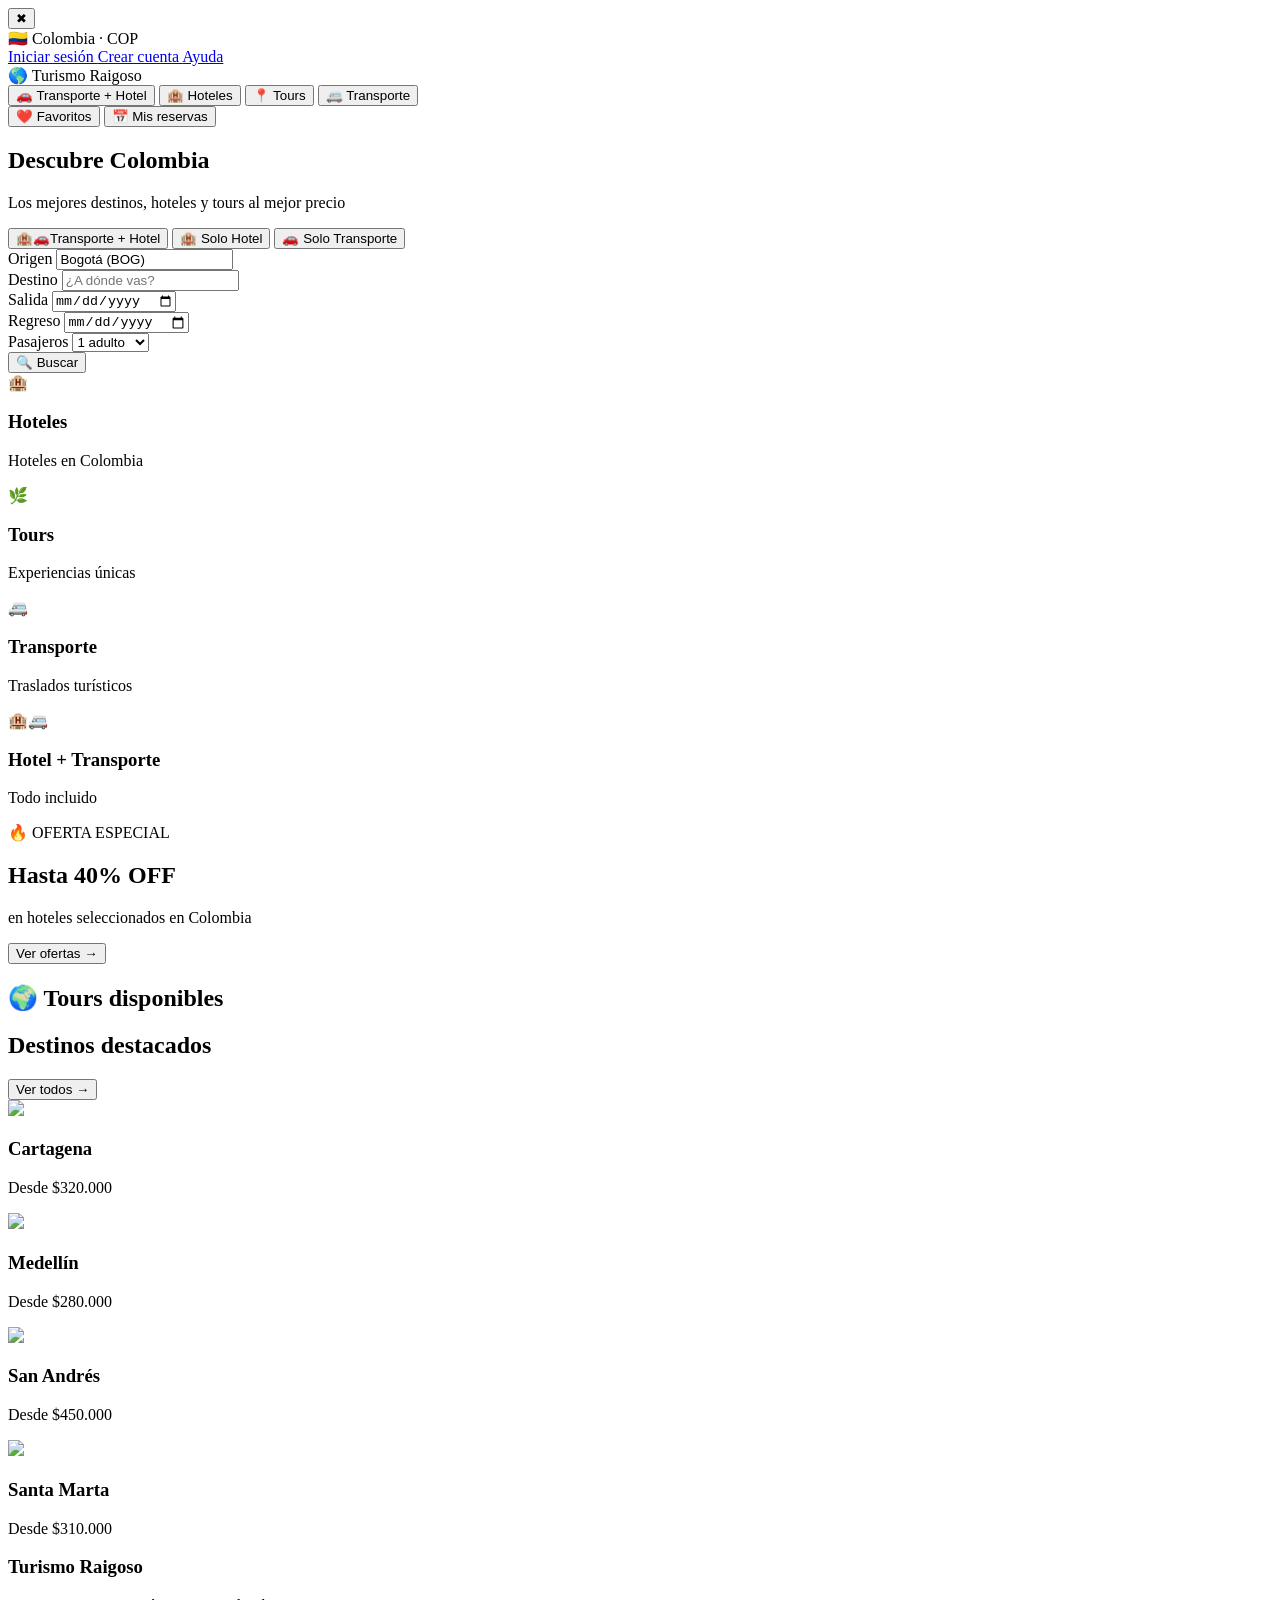
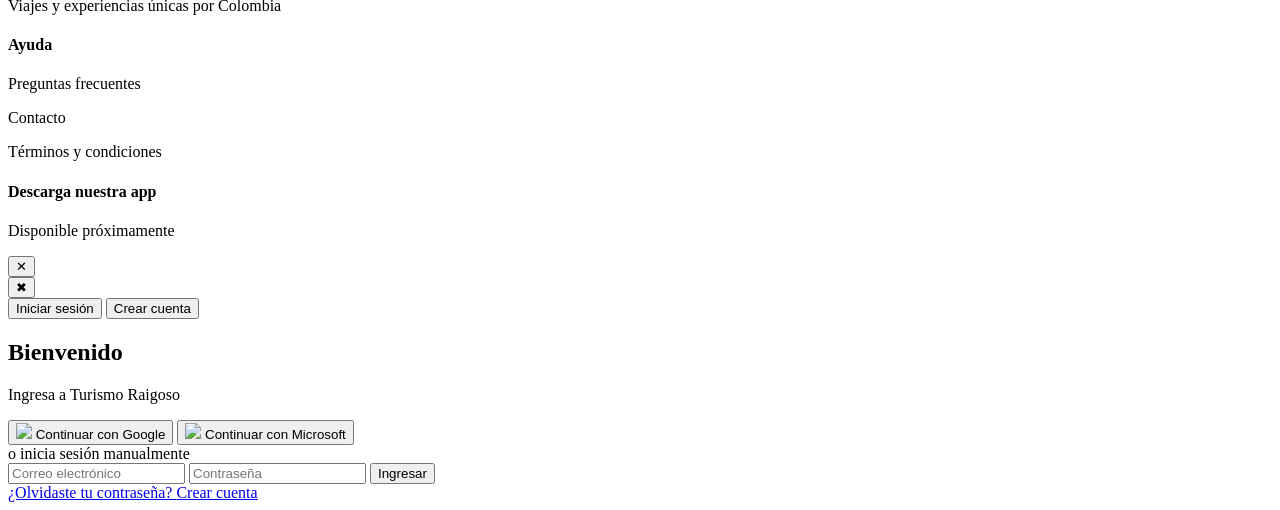
==== backend/templates/index.html @ 51414f68 "Fix public tours endpoint" ====
<!DOCTYPE html>
<html lang="es">
<head>
<meta charset="UTF-8">
<meta name="viewport" content="width=device-width, initial-scale=1.0">
<title>Turismo Raigoso 🇨🇴</title>
<link rel="preconnect" href="https://fonts.googleapis.com">
<link href="https://fonts.googleapis.com/css2?family=Nunito:wght@400;600;700;800;900&family=Playfair+Display:wght@700;900&display=swap" rel="stylesheet">
<link rel="stylesheet" href="/static/style.css">
</head>
<div id="toast"></div>

<!-- USER PANEL -->

<div 
    class="user-panel hidden"
    id="userPanel"
>

    <div class="user-panel-box">

        <button 
            class="close-panel"
            onclick="cerrarPanel()"
        >
            ✖
        </button>

        <div id="panelContent"></div>

    </div>

</div>


<body>


<!-- ============================================================
     SECCIÓN PÚBLICA (visible sin login)
     ============================================================ -->

  <!-- ── HERO ── -->


<!-- ================= HERO PRINCIPAL ================= -->

<section class="hero">

    <!-- TOP BAR -->
    <div class="topbar">

        <div class="top-left">
            🇨🇴 Colombia · COP
        </div>

        <div class="top-right" id="topRightNav">

            <a href="javascript:void(0)" onclick="abrirLogin()">
                Iniciar sesión
            </a>

            <a href="javascript:void(0)" onclick="abrirRegistro()">
                Crear cuenta
            </a>

            <a href="javascript:void(0)" onclick="mostrarAyuda('faq')">
                Ayuda
            </a>

        </div>

    </div>

    </div>

    <!-- NAVBAR -->
    <nav class="navbar">

        <div class="logo">
            🌎 <span>Turismo Raigoso</span>
        </div>

        <div class="nav-links">

            <button class="nav-btn">
                🚗 Transporte + Hotel
            </button>

            <button class="nav-btn">
                🏨 Hoteles
            </button>

            <button 
                class="nav-btn"
                onclick="mostrarToursPublicos()"
            >
                📍 Tours
            </button>

            <button class="nav-btn">
                🚐 Transporte
            </button>

        

        </div>

        <div class="nav-icons">

           <button onclick="abrirFavoritosProtegido()">
                ❤️ Favoritos
            </button>

            <button onclick="abrirReservasProtegido()">
                📅 Mis reservas
            </button>

        </div>

    </nav>

    <!-- CONTENIDO HERO -->
    <div class="hero-content">

        <h1>Descubre Colombia</h1>

        <p>
            Los mejores destinos, hoteles y tours al mejor precio
        </p>

        <!-- BUSCADOR -->
        <div class="search-box">

            <div class="tabs">

                <button class="tab">
                    🏨🚗Transporte + Hotel
                </button>

                <button class="tab">
                    🏨 Solo Hotel
                </button>

                <button class="tab">
                    🚗 Solo Transporte
                </button>

            </div>

            <div class="search-grid">

                <div class="field">
                    <label>Origen</label>
                    <input type="text" value="Bogotá (BOG)">
                </div>

                <div class="field">
                    <label>Destino</label>
                    <input type="text" placeholder="¿A dónde vas?">
                </div>

                <div class="field">
                    <label>Salida</label>
                    <input type="date">
                </div>

                <div class="field">
                    <label>Regreso</label>
                    <input type="date">
                </div>

                <div class="field">
                    <label>Pasajeros</label>

                    <select>
                        <option>1 adulto</option>
                        <option>2 adultos</option>
                        <option>Familia</option>
                    </select>
                </div>

                <button class="btn-search" onclick="buscarViajes()">
                    🔍 Buscar
                </button>

            </div>

        </div>

    </div>

</section>


</section>

<!-- HOTELES -->





<!-- ================= SERVICIOS ================= -->

<section class="services">


    <div class="service-card">

        <div class="icon">🏨</div>

        <h3>Hoteles</h3>

        <p>Hoteles en Colombia</p>

    </div>

    <div class="service-card">

        <div class="icon">🌿</div>

        <h3>Tours</h3>

        <p>Experiencias únicas</p>

    </div>

    <div class="service-card">

        <div class="icon">🚐</div>

        <h3>Transporte</h3>

        <p>Traslados turísticos</p>

    </div>

    <div class="service-card">

        <div class="icon">🏨🚐</div>

        <h3>Hotel + Transporte</h3>

        <p>Todo incluido</p>

    </div>

</section>

<!-- ================= PROMOCIÓN ================= -->

<section class="promo">

    <div class="promo-text">

        <span>🔥 OFERTA ESPECIAL</span>

        <h2>
            Hasta 40% OFF
        </h2>

        <p>
            en hoteles seleccionados en Colombia
        </p>

        <button>
            Ver ofertas →
        </button>

    </div>

</section>

<!-- ================= TOURS ================= -->

<section class="section">

    <div class="section-header">

        <h2>
            🌍 Tours disponibles
        </h2>

    </div>

    <div 
        class="cards-grid"
        id="contenedorToursPublicos"
    ></div>

</section>


<!-- ================= DESTINOS ================= -->

<section class="section">

    <div class="section-header">

        <h2>Destinos destacados</h2>

        <button>
            Ver todos →
        </button>

    </div>

    <div class="cards">

        <div class="destination-card">

            <img src="https://images.unsplash.com/photo-1512453979798-5ea266f8880c">

            <div class="card-info">

                <h3>Cartagena</h3>

                <p>Desde $320.000</p>

            </div>

        </div>

        <div class="destination-card">

            <img src="https://images.unsplash.com/photo-1544735716-392fe2489ffa">

            <div class="card-info">

                <h3>Medellín</h3>

                <p>Desde $280.000</p>

            </div>

        </div>

        <div class="destination-card">

            <img src="https://images.unsplash.com/photo-1507525428034-b723cf961d3e">

            <div class="card-info">

                <h3>San Andrés</h3>

                <p>Desde $450.000</p>

            </div>

        </div>

        <div class="destination-card">

            <img src="https://images.unsplash.com/photo-1528127269322-539801943592">

            <div class="card-info">

                <h3>Santa Marta</h3>

                <p>Desde $310.000</p>

            </div>

        </div>

    </div>

</section>

<!-- ================= FOOTER ================= -->

<footer class="footer">

    <div class="footer-content">

        <div>

            <h3>Turismo Raigoso</h3>

            <p>
                Viajes y experiencias únicas por Colombia
            </p>

        </div>

        <div>

            <h4>Ayuda</h4>

            <p>Preguntas frecuentes</p>
            <p>Contacto</p>
            <p>Términos y condiciones</p>

        </div>

        <div>

            <h4>Descarga nuestra app</h4>

            <p>Disponible próximamente</p>

        </div>

    </div>

</footer>




</div><!-- /public-site -->


<!-- ============================================================
     APP (después de login)
     ============================================================ -->
<div id="app" style="display:none;">

  <header class="app-header">
    <div class="header-brand">
      <span>✈️</span>
      <span>Turismo <strong>Raigoso</strong></span>
    </div>
    <div class="header-user">
      <svg width="16" height="16" fill="none" stroke="currentColor" stroke-width="2" viewBox="0 0 24 24"><circle cx="12" cy="8" r="4"/><path d="M4 20c0-4 3.6-7 8-7s8 3 8 7"/></svg>
      <span id="username-display">Usuario</span>
    </div>
  </header>

  <nav class="app-nav">
    <button id="nav-tours" onclick="cargarTours()">🌍 Tours</button>
    <button id="nav-clientes" onclick="cargarClientes()">👥 Clientes</button>
    <button id="nav-reservas" onclick="cargarReservas()">📅 Reservas</button>
    <button id="nav-guias" onclick="cargarGuias()">🧭 Guías</button>
    <button id="nav-favoritos" onclick="cargarFavoritos()">⭐ Favoritos</button>
    <button id="nav-perfil" onclick="verPerfil()">👤 Perfil</button>
    <button onclick="logout()" class="btn-logout">🚪 Salir</button>
  </nav>

  <main>
    <h2 id="titulo">Bienvenido</h2>
    <div id="contenedor">
      <div class="empty-state">Selecciona una opción del menú para comenzar 🌎</div>
    </div>
  </main>

  <footer class="app-footer">
    <p>🇨🇴 Turismo Raigoso — Descubre Colombia &nbsp;|&nbsp; ☁️ Azure</p>
  </footer>

</div>

<!-- MODAL SERVICIO -->
<div class="modal-overlay" id="modal-servicio" onclick="cerrarModalServicio(event)">
  <div class="modal-box">
    <button class="modal-close" onclick="cerrarModalServicio()">✕</button>
    <div id="modal-servicio-content"></div>
  </div>
</div>


<!-- =========================
     MODAL INICIO SESION
========================= -->

<div 
    class="auth-modal hidden"
    id="authModal"
>

    <div class="auth-box">
        <div id="authMessage"></div>

        <button 
            class="close-auth"
            onclick="cerrarAuth()"
        >
            ✖
        </button>

        <div class="auth-tabs">

            <button 
                id="loginTab"
                class="auth-tab active"
                onclick="mostrarLogin()"
            >
                Iniciar sesión
            </button>

            <button 
                id="registerTab"
                class="auth-tab"
                onclick="mostrarRegistro()"
            >
                Crear cuenta
            </button>

        </div>

        <!-- LOGIN -->

        <div id="loginForm">

            <h2>Bienvenido</h2>

            <p>
                Ingresa a Turismo Raigoso
            </p>

            <div class="social-login">

                <button 
                    class="google-btn"
                    onclick="loginGoogle()"
                >
                    <img src="https://cdn.jsdelivr.net/gh/devicons/devicon/icons/google/google-original.svg">

                    Continuar con Google
                </button>

                <button 
                    class="microsoft-btn"
                    onclick="loginMicrosoft()"
                >
                    <img src="https://upload.wikimedia.org/wikipedia/commons/4/44/Microsoft_logo.svg">

                    Continuar con Microsoft
                </button>

            </div>

            <div class="divider">

                <span>o inicia sesión manualmente</span>

            </div>


            <input 
                type="text"
                id="loginUser"
                placeholder="Correo electrónico"
            >

            <input 
                type="password"
                id="loginPass"
                placeholder="Contraseña"
            >

            <button 
                class="main-auth-btn"
                onclick="login()"
            >
                Ingresar
            </button>

            

            <div class="auth-links">

            <a href="#" onclick="mostrarToast('📧 Recuperación próximamente')">
                ¿Olvidaste tu contraseña?
            </a>

            <a href="#" onclick="mostrarRegistro()">
                Crear cuenta
            </a>

</div>



            

        </div>

        <!-- REGISTER -->

<div 
    id="registerForm"
    style="display:none;"
>

    <div class="register-layout">

        <!-- LEFT -->
        <div class="register-social">

            <h2>Crear cuenta</h2>

            <p>
                Accede rápidamente con tus cuentas
            </p>

            <div class="social-login">

                <button 
                    class="google-btn"
                    onclick="loginGoogle()"
                >
                    <img src="https://cdn.jsdelivr.net/gh/devicons/devicon/icons/google/google-original.svg">

                    Continuar con Google
                </button>

                <button 
                    class="microsoft-btn"
                    onclick="loginMicrosoft()"
                >
                    <img src="https://upload.wikimedia.org/wikipedia/commons/4/44/Microsoft_logo.svg">

                    Continuar con Microsoft
                </button>

            </div>

        </div>

        <!-- RIGHT -->
        <div class="register-manual">

            <div class="divider-vertical">

                <span>
                    o crea manualmente
                </span>

            </div>

            <div class="register-grid">

                <div class="field-auth">

                    <label>Nombres</label>

                    <input 
                        type="text"
                        id="registerNombres"
                        placeholder="Ej: Nicolas"
                        oninput="validarNombres()"
                    >

                    <small id="errorNombres"></small>

                </div>

                <div class="field-auth">

                    <label>Apellidos</label>

                    <input 
                        type="text"
                        id="registerApellidos"
                        placeholder="Ej: Raigoso"
                        oninput="validarApellidos()"
                    >

                    <small id="errorApellidos"></small>

                </div>

                <div class="field-auth">

                    <label>Correo electrónico</label>

                    <input 
                        type="email"
                        id="registerCorreo"
                        placeholder="correo@gmail.com"
                        oninput="validarCorreo()"
                    >

                    <small id="errorCorreo"></small>

                </div>

                <div class="field-auth">

                    <label>Teléfono</label>

                    <input 
                        type="text"
                        id="registerTelefono"
                        placeholder="3001234567"
                        oninput="validarTelefono()"
                    >

                    <small id="errorTelefono"></small>

                </div>

                <div class="field-auth full-width">

                    <label>Contraseña</label>

                    <input 
                        type="password"
                        id="registerPass"
                        placeholder="Mínimo 6 caracteres"
                        oninput="validarPassword()"
                    >

                    <small id="errorPassword"></small>

                </div>

            </div>

            <button 
                class="main-auth-btn"
                onclick="crearCuenta()"
            >
                Registrarme
            </button>

        </div>

    </div>

</div>


<script src="/static/app.js"></script>
<script>
// ── DATOS PÚBLICOS ──
const DESTINOS = [
  { ciudad:"Cartagena", desc:"Ciudad amurallada y playas del Caribe", precio:320000, img:"https://images.unsplash.com/photo-1583329507640-3a8af4d3527c?w=500&q=80", estrellas:5 },
  { ciudad:"Bogotá", desc:"La capital cultural de Colombia", precio:150000, img:"https://images.unsplash.com/photo-1597916829826-02e5bb4a54e0?w=500&q=80", estrellas:4 },
  { ciudad:"Medellín", desc:"La ciudad de la eterna primavera", precio:180000, img:"https://images.unsplash.com/photo-1558618666-fcd25c85cd64?w=500&q=80", estrellas:4 },
  { ciudad:"Santa Marta", desc:"Tayrona, Sierra Nevada y el Caribe", precio:280000, img:"https://images.unsplash.com/photo-1583265266492-01dce48c2a63?w=500&q=80", estrellas:5 },
  { ciudad:"Salento", desc:"Corazón del Eje Cafetero", precio:140000, img:"https://images.unsplash.com/photo-1599488669271-3a3b02cbe58a?w=500&q=80", estrellas:4 },
  { ciudad:"San Andrés", desc:"Archipiélago y mar de siete colores", precio:450000, img:"https://images.unsplash.com/photo-1581889470536-467bdbe30cd0?w=500&q=80", estrellas:5 },
];

const TOURS_PUB = [
  { nombre:"Ciudad Perdida", ciudad:"Santa Marta", precio:750000, duracion:"4 días", img:"https://images.unsplash.com/photo-1578985545062-69928b1d9587?w=500&q=80", badge:"Aventura" },
  { nombre:"Caño Cristales", ciudad:"La Macarena", precio:900000, duracion:"3 días", img:"https://images.unsplash.com/photo-1501785888041-af3ef285b470?w=500&q=80", badge:"Naturaleza" },
  { nombre:"Desierto de la Tatacoa", ciudad:"Villavieja", precio:320000, duracion:"2 días", img:"https://images.unsplash.com/photo-1509316785289-025f5b846b35?w=500&q=80", badge:"Desierto" },
  { nombre:"Parque del Café", ciudad:"Montenegro", precio:180000, duracion:"1 día", img:"https://images.unsplash.com/photo-1497935586351-b67a49e012bf?w=500&q=80", badge:"Cultural" },
];

const PROMOS = [
  { titulo:"3 noches en Cartagena", desc:"Hotel 5★ + traslados incluidos", antes:1200000, precio:750000, img:"https://images.unsplash.com/photo-1583329507640-3a8af4d3527c?w=600&q=80" },
  { titulo:"Eje Cafetero Express", desc:"2 noches + finca + tours", antes:800000, precio:490000, img:"https://images.unsplash.com/photo-1599488669271-3a3b02cbe58a?w=600&q=80" },
  { titulo:"Semana en San Andrés", desc:"Vuelo + hotel + snorkel", antes:2100000, precio:1350000, img:"https://images.unsplash.com/photo-1581889470536-467bdbe30cd0?w=600&q=80" },
];

function fmt(n){ return "$" + Number(n).toLocaleString("es-CO"); }

// Render destinos
function renderDestinos(){
  const g = document.getElementById("destinos-pub");
  if(!g) return;
  g.innerHTML = DESTINOS.map(d => `
    <div class="dest-card" onclick="verDestino('${d.ciudad}')">
      <div class="dest-img-wrap">
        <img src="${d.img}" alt="${d.ciudad}" onerror="this.src='https://images.unsplash.com/photo-1501785888041-af3ef285b470?w=500'">
        <span class="dest-badge">${"⭐".repeat(d.estrellas)}</span>
      </div>
      <div class="dest-body">
        <h3>${d.ciudad}</h3>
        <p>${d.desc}</p>
        <div class="dest-precio">Desde <strong>${fmt(d.precio)}</strong> <span>por noche</span></div>
        <button class="btn-ver" onclick="event.stopPropagation(); abrirLogin()">Ver hotel →</button>
      </div>
    </div>
  `).join("");
}

// Render tours
function renderToursPub(){
  const g = document.getElementById("tours-pub-grid");
  if(!g) return;
  g.innerHTML = TOURS_PUB.map(t => `
    <div class="tour-card" onclick="abrirLogin()">
      <img src="${t.img}" alt="${t.nombre}" onerror="this.src='https://images.unsplash.com/photo-1501785888041-af3ef285b470?w=500'">
      <div class="tour-badge-tipo">${t.badge}</div>
      <div class="tour-body">
        <h3>${t.nombre}</h3>
        <p class="descripcion-card">
            ${t.descripcion || "Sin descripción"}
        </p>
        <p>📍 ${t.ciudad} &nbsp;·&nbsp; ⏱️ ${t.duracion}</p>
        <div class="tour-precio">Desde <strong>${fmt(t.precio)}</strong></div>
        <button class="btn-ver">Reservar →</button>
      </div>
    </div>
  `).join("");
}

// Render promos
function renderPromos(){
  const g = document.getElementById("promos-grid");
  if(!g) return;
  g.innerHTML = PROMOS.map(p => {
    const pct = Math.round((1 - p.precio/p.antes)*100);
    return `
    <div class="promo-card" onclick="abrirLogin()">
      <img src="${p.img}" alt="${p.titulo}">
      <div class="promo-off">-${pct}%</div>
      <div class="promo-body">
        <h3>${p.titulo}</h3>
        <p>${p.desc}</p>
        <div class="promo-precios">
          <span class="precio-antes">${fmt(p.antes)}</span>
          <span class="precio-ahora">${fmt(p.precio)}</span>
        </div>
        <button class="btn-ver-dark">Ver oferta →</button>
      </div>
    </div>
  `}).join("");
}

// BÚSQUEDA
function switchBusca(btn, tipo){
  document.querySelectorAll(".btab").forEach(b=>b.classList.remove("active"));
  btn.classList.add("active");
  document.querySelectorAll(".busca-form").forEach(f=>f.style.display="none");
  document.getElementById("busca-"+tipo).style.display="block";
}

function buscarViajes(){
  const dest = document.getElementById("dest-input")?.value?.trim() || "Colombia";
  mostrarToast(`🔍 Buscando viajes a ${dest || "Colombia"}...`);
  setTimeout(()=>abrirLogin(), 800);
}

function swapCities(){
  const d = document.getElementById("dest-input");
  const prev = d.value;
  d.value = "Bogotá (BOG)";
  mostrarToast("⇄ Ciudades intercambiadas");
}


// SERVICIO MODAL
function mostrarServicio(tipo){
  const info = {
    vuelos:   { icon:"✈️", titulo:"Vuelos", desc:"Encuentra los mejores precios en vuelos nacionales e internacionales desde todas las ciudades de Colombia." },
    hoteles:  { icon:"🏨", titulo:"Hoteles", desc:"Más de 500 hoteles disponibles en los mejores destinos de Colombia, desde hostales hasta resorts 5 estrellas." },
    tours:    { icon:"🗺️", titulo:"Tours", desc:"Descubre Colombia con guías expertos. Tours culturales, de aventura, naturaleza y más." },
    traslados:{ icon:"🚐", titulo:"Traslados", desc:"Traslados aeropuerto-hotel y entre ciudades. Cómodos, seguros y puntuales." },
    seguro:   { icon:"🛡️", titulo:"Seguro de viaje", desc:"Viaja tranquilo con nuestra cobertura médica, equipaje y cancelación. Desde $25.000 COP." },
    cruceros: { icon:"🚢", titulo:"Cruceros", desc:"Cruceros por el Caribe, Europa y el mundo. Salidas desde Cartagena y Barranquilla." },
    autos:    { icon:"🚗", titulo:"Alquiler de autos", desc:"Las mejores marcas al mejor precio. Disponible en todos los aeropuertos principales de Colombia." },
    paquetes: { icon:"🎒", titulo:"Paquetes todo incluido", desc:"Vuelo + hotel + tours + traslados en un solo paquete con el mejor precio garantizado." },
    faq:      { icon:"❓", titulo:"Preguntas frecuentes", desc:"¿Cómo reservo? ¿Puedo cancelar? ¿Cómo pago? Resolvemos todas tus dudas." },
    contacto: { icon:"📞", titulo:"Contáctanos", desc:"Llámanos al +57 (1) 123-4567 o escríbenos a info@turismor.co. Atención 24/7." },
    terminos: { icon:"📄", titulo:"Términos y condiciones", desc:"Consulta nuestras políticas de reserva, cancelación y uso de la plataforma." },
    privacidad:{ icon:"🔒", titulo:"Política de privacidad", desc:"Tu información está protegida. Nunca compartimos tus datos con terceros." },
  };
  const s = info[tipo] || { icon:"ℹ️", titulo:"Información", desc:"Próximamente disponible." };
  document.getElementById("modal-servicio-content").innerHTML = `
    <div style="text-align:center;padding:10px 0 20px">
      <div style="font-size:52px;margin-bottom:14px">${s.icon}</div>
      <h2 style="margin-bottom:12px">${s.titulo}</h2>
      <p style="color:#555;line-height:1.7;margin-bottom:24px">${s.desc}</p>
      <button class="btn-modal-primary" onclick="abrirLogin();cerrarModalServicio()">Ver disponibilidad →</button>
    </div>
  `;
  document.getElementById("modal-servicio").classList.add("open");
  document.body.style.overflow="hidden";
}
function mostrarAyuda(tipo){ mostrarServicio(tipo); }
function cerrarModalServicio(e){
  if(!e || e.target.id==="modal-servicio"){
    document.getElementById("modal-servicio").classList.remove("open");
    document.body.style.overflow="";
  }
}

function verDestino(ciudad){
  mostrarServicio("hoteles");
  mostrarToast("📍 Mostrando hoteles en " + ciudad);
}
function verTodosDestinos(){ mostrarToast("🌍 Cargando todos los destinos..."); setTimeout(()=>abrirLogin(),600); }
function verTodosTours(){ mostrarToast("🗺️ Cargando todos los tours..."); setTimeout(()=>abrirLogin(),600); }
function verPromocion(){ mostrarToast("🔥 Cargando promociones..."); setTimeout(()=>abrirLogin(),600); }
function abrirFavoritosPublico(){ mostrarToast("⭐ Inicia sesión para ver tus favoritos"); abrirLogin(); }
function scrollToSection(id){ document.getElementById(id)?.scrollIntoView({behavior:"smooth"}); }

document.addEventListener("DOMContentLoaded", ()=>{
  renderDestinos();
  renderToursPub();
  renderPromos();
  // Fechas por defecto
  const hoy = new Date();
  const manana = new Date(hoy); manana.setDate(hoy.getDate()+7);
  const regreso = new Date(hoy); regreso.setDate(hoy.getDate()+14);
  const fmt2 = d => d.toISOString().split("T")[0];
  ["fecha-salida","checkin"].forEach(id=>{ const el=document.getElementById(id); if(el) el.value=fmt2(manana); });
  ["fecha-regreso","checkout"].forEach(id=>{ const el=document.getElementById(id); if(el) el.value=fmt2(regreso); });
});
</script>
</body>
</html>
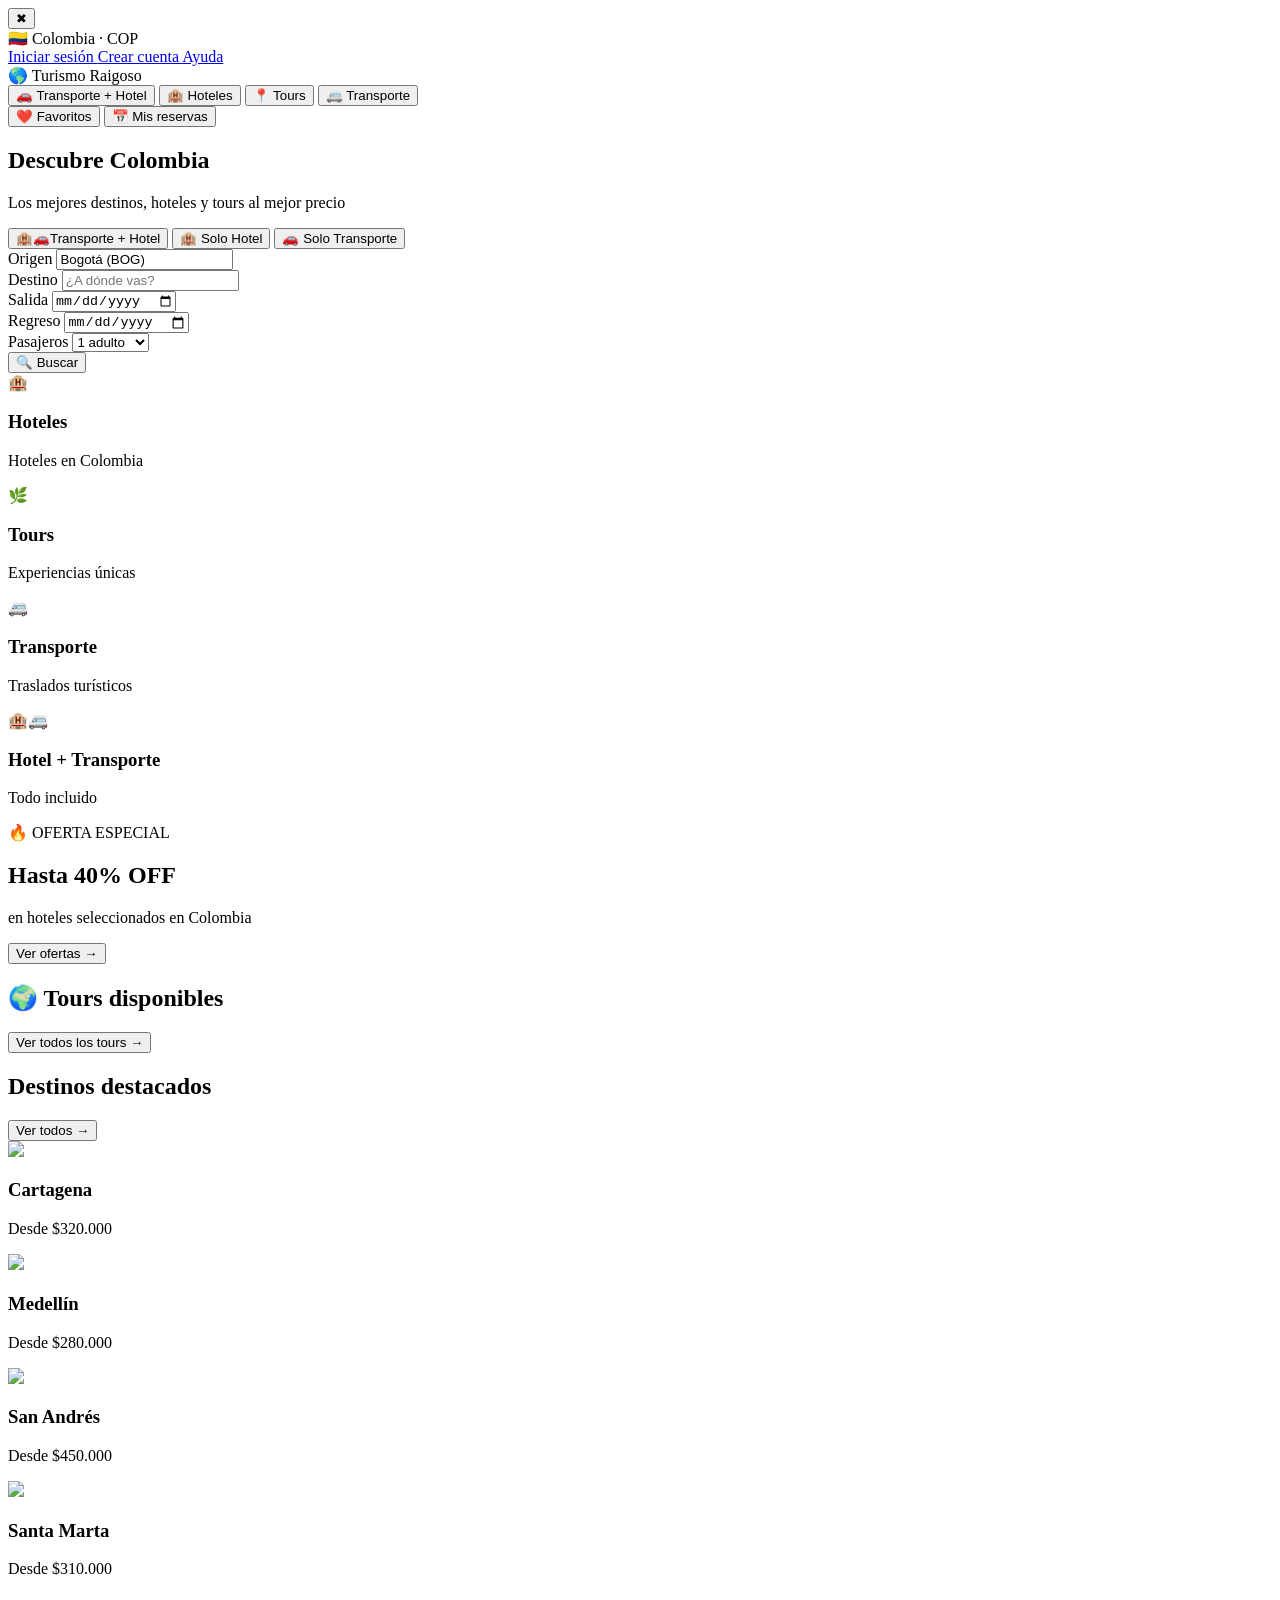
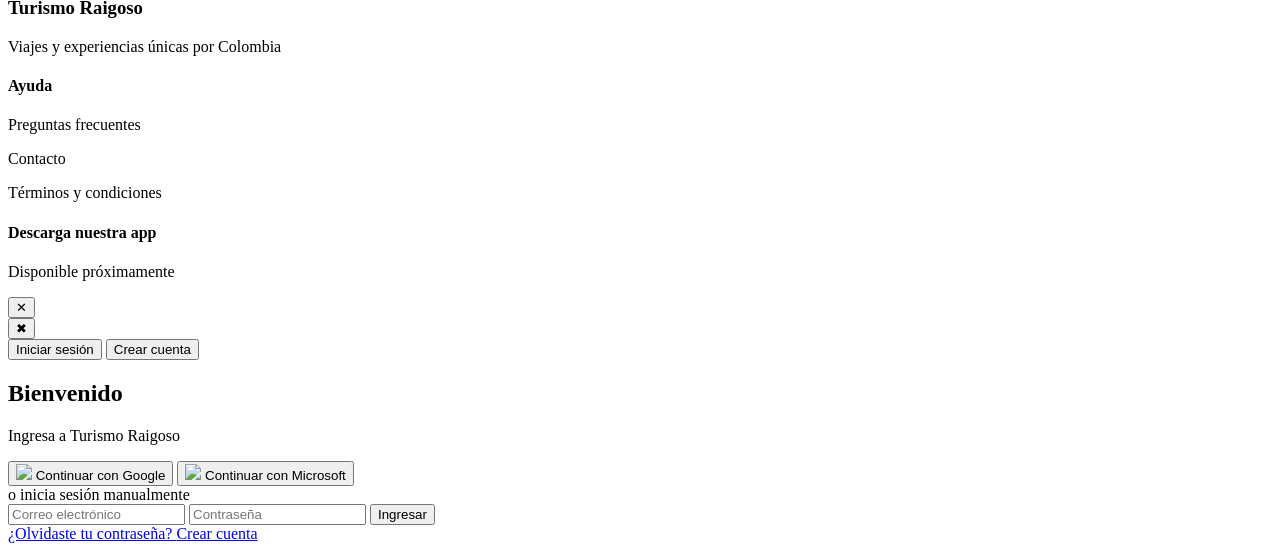
==== commit add8dbbb: "Add tour gallery endpoint" ====
--- a/backend/templates/index.html
+++ b/backend/templates/index.html
@@ -285,11 +285,24 @@
     </div>
 
     <div 
-        class="cards-grid"
-        id="contenedorToursPublicos"
+    class="cards-grid"
+    id="contenedorToursPublicos"
     ></div>
 
+    <div class="ver-todos-wrap">
+
+    <button 
+        class="btn-ver-todos"
+        onclick="mostrarTodosTours()"
+    >
+        Ver todos los tours →
+    </button>
+
+</div>
+
 </section>
+
+
 
 
 <!-- ================= DESTINOS ================= -->
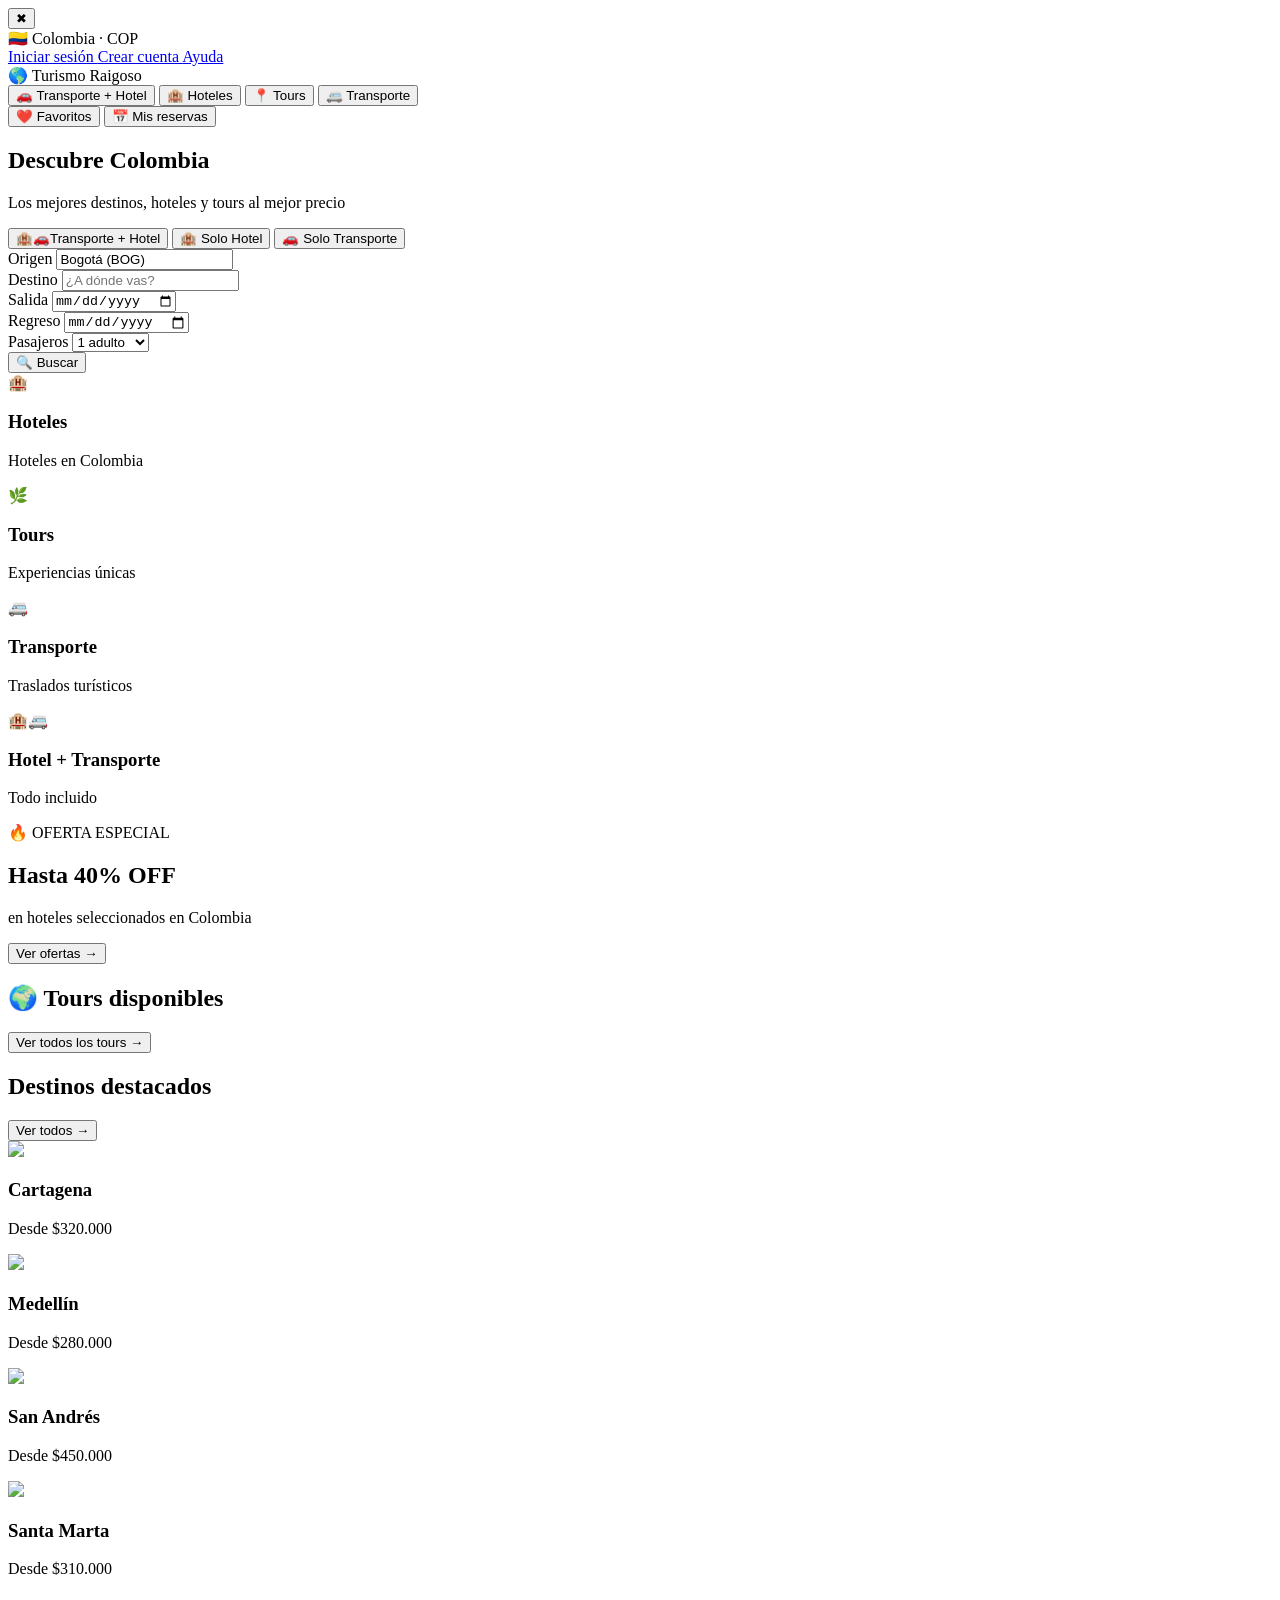
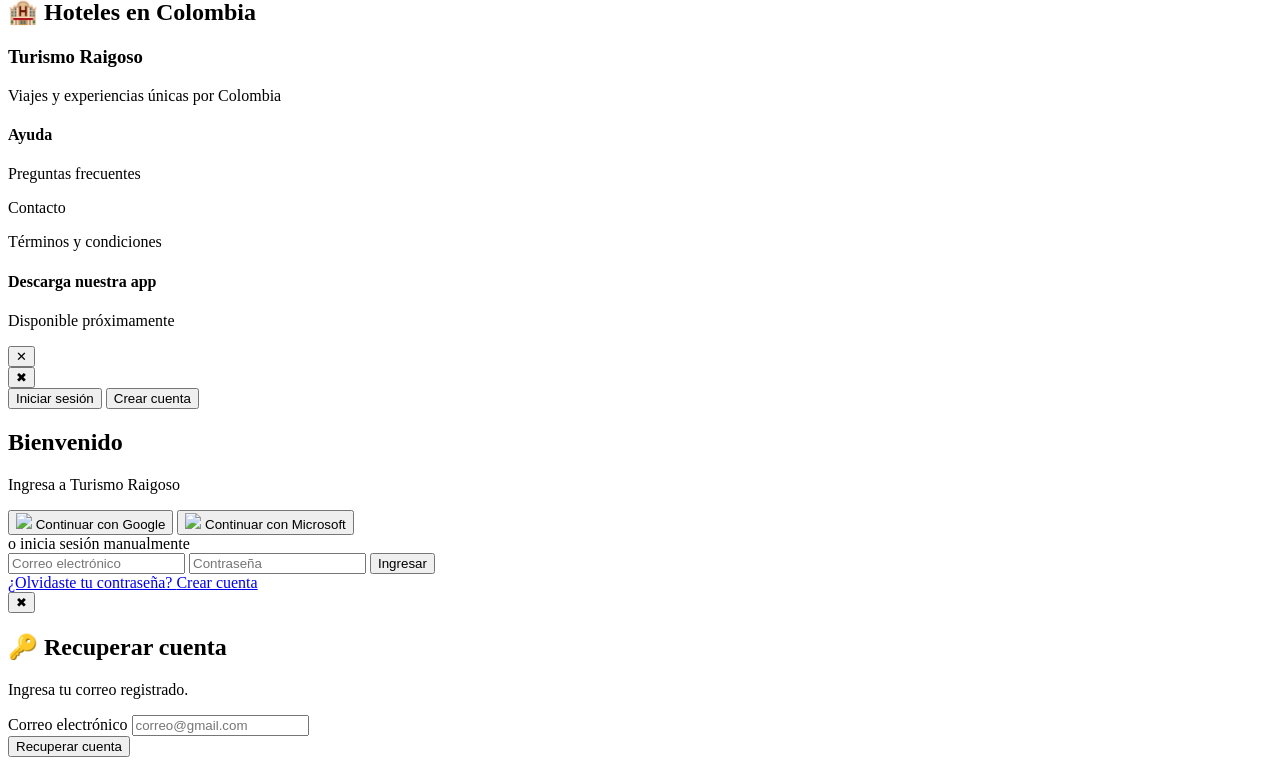
==== commit 23faa3e9: "Add hoteles and hotel gallery" ====
--- a/backend/templates/index.html
+++ b/backend/templates/index.html
@@ -93,7 +93,7 @@
 
             <button 
                 class="nav-btn"
-                onclick="mostrarToursPublicos()"
+                onclick="abrirSeccionTours()"
             >
                 📍 Tours
             </button>
@@ -289,19 +289,28 @@
     id="contenedorToursPublicos"
     ></div>
 
-    <div class="ver-todos-wrap">
+   <div class="ver-todos-wrap">
 
     <button 
         class="btn-ver-todos"
+        id="btnVerTours"
         onclick="mostrarTodosTours()"
     >
         Ver todos los tours →
     </button>
 
+    <button 
+        class="btn-ver-todos"
+        id="btnVerMenosTours"
+        onclick="mostrarMenosTours()"
+        style="display:none;"
+    >
+        Ver menos ↑
+    </button>
+
 </div>
 
 </section>
-
 
 
 
@@ -378,6 +387,26 @@
         </div>
 
     </div>
+
+</section>
+
+<!-- ================= hoteles================= -->
+
+
+<section class="section">
+
+    <div class="section-header">
+
+        <h2>
+            🏨 Hoteles en Colombia
+        </h2>
+
+    </div>
+
+    <div 
+        class="cards-grid"
+        id="contenedorHoteles"
+    ></div>
 
 </section>
 
@@ -502,6 +531,7 @@
                 Iniciar sesión
             </button>
 
+
             <button 
                 id="registerTab"
                 class="auth-tab"
@@ -512,6 +542,8 @@
 
         </div>
 
+        
+
         <!-- LOGIN -->
 
         <div id="loginForm">
@@ -574,7 +606,10 @@
 
             <div class="auth-links">
 
-            <a href="#" onclick="mostrarToast('📧 Recuperación próximamente')">
+            <a 
+                href="#"
+                onclick="abrirRecuperarCuenta()"
+            >
                 ¿Olvidaste tu contraseña?
             </a>
 
@@ -582,14 +617,64 @@
                 Crear cuenta
             </a>
 
+            </div>
+
+
+
+            
+
+    </div>
+
+
+
+    <!-- RECUPERAR CUENTA -->
+
+<div 
+    class="auth-modal hidden"
+    id="recoverModal"
+>
+
+    <div class="auth-box">
+
+        <button 
+            class="close-auth"
+            onclick="cerrarRecuperarCuenta()"
+        >
+            ✖
+        </button>
+
+        <h2>
+            🔑 Recuperar cuenta
+        </h2>
+
+        <p class="recover-text">
+            Ingresa tu correo registrado.
+        </p>
+
+        <div class="form-group">
+
+            <label>
+                Correo electrónico
+            </label>
+
+            <input 
+                type="email"
+                id="recoverEmail"
+                placeholder="correo@gmail.com"
+            >
+
+        </div>
+
+        <button 
+            class="main-auth-btn"
+            onclick="recuperarCuenta()"
+        >
+            Recuperar cuenta
+        </button>
+
+    </div>
+
 </div>
-
-
-
-            
-
-        </div>
-
         <!-- REGISTER -->
 
 <div 
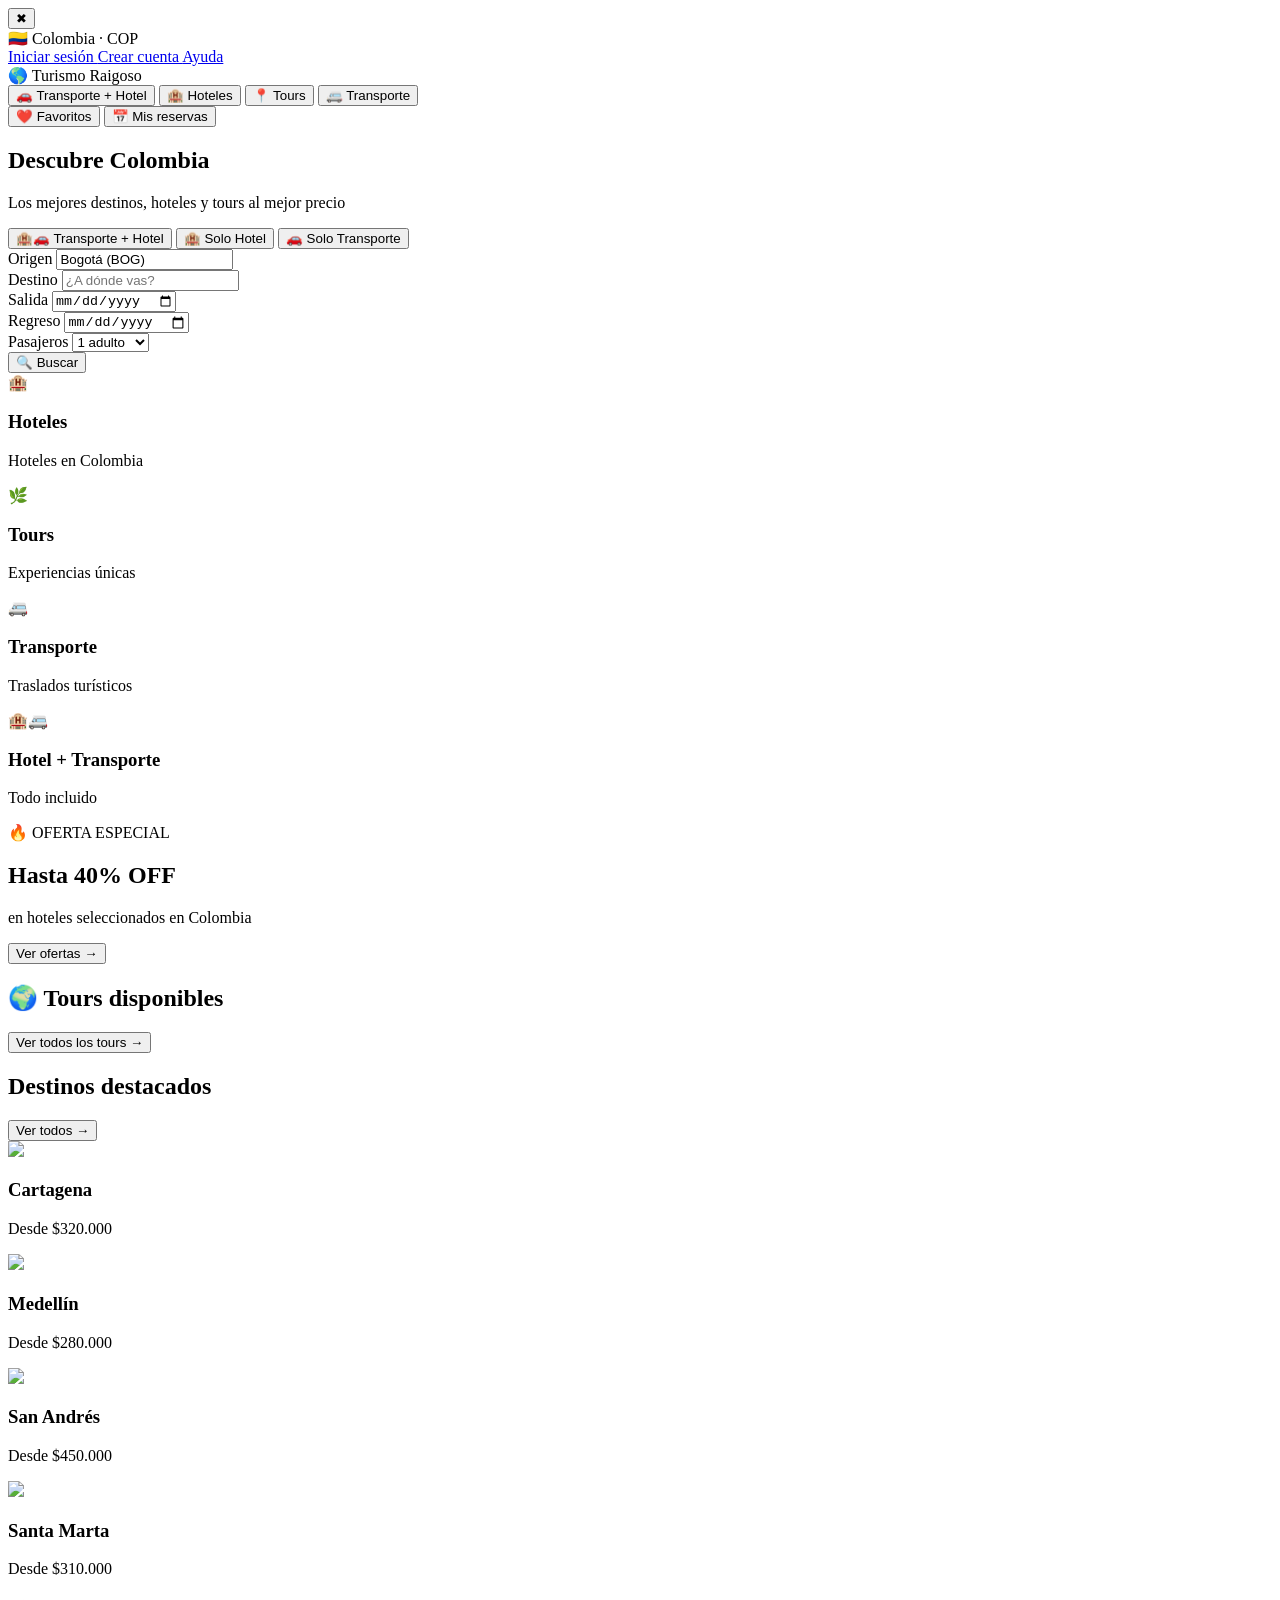
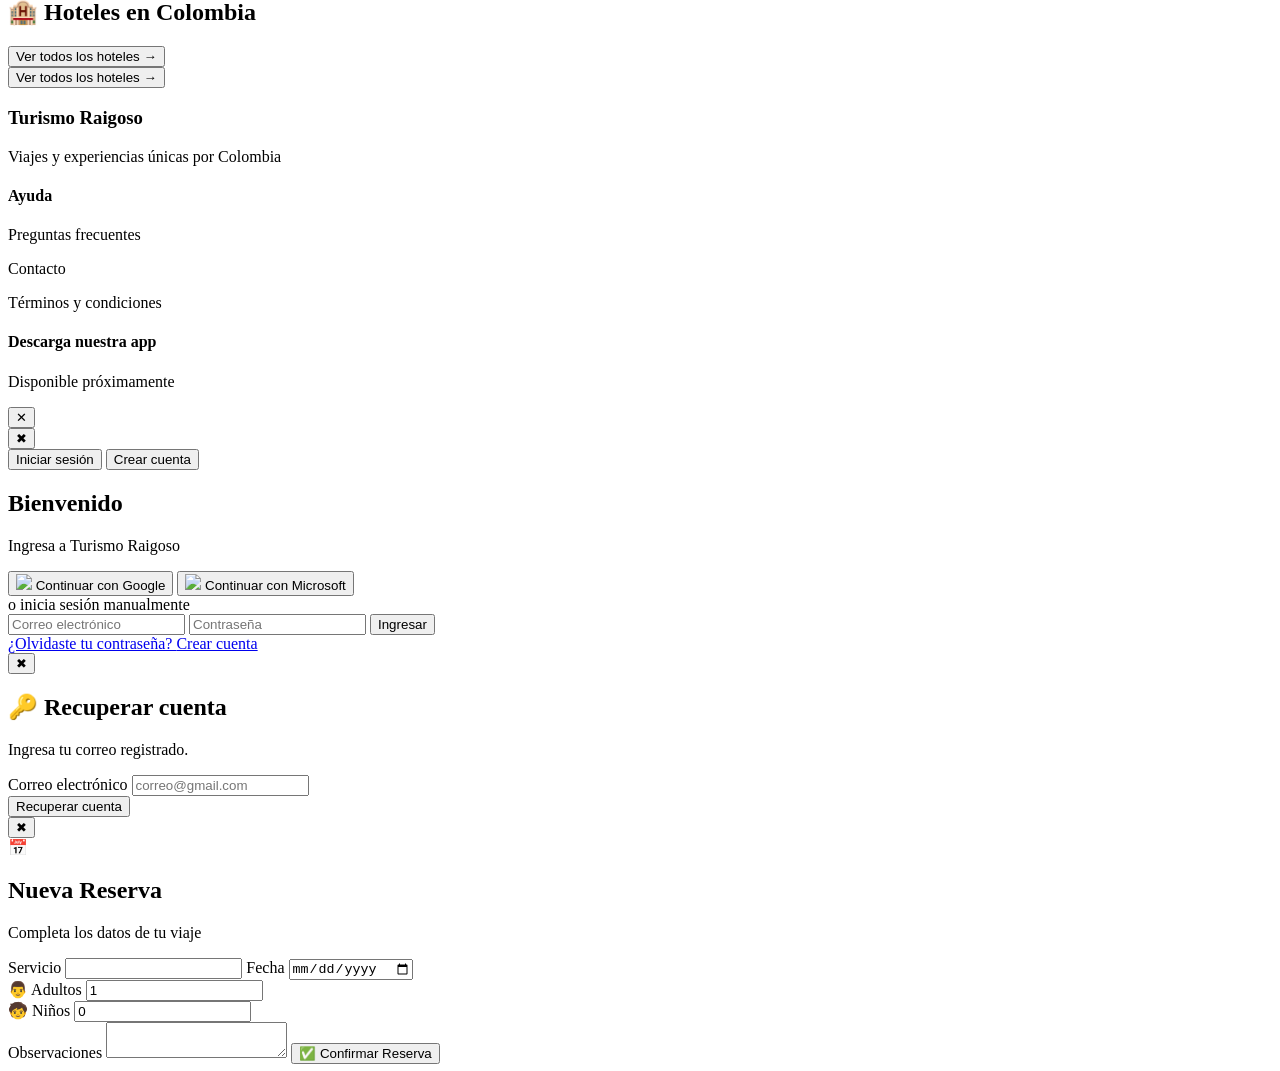
==== commit 0313269a: "correction hoteles tours y buscador" ====
--- a/backend/templates/index.html
+++ b/backend/templates/index.html
@@ -121,77 +121,124 @@
     </nav>
 
     <!-- CONTENIDO HERO -->
-    <div class="hero-content">
-
-        <h1>Descubre Colombia</h1>
-
-        <p>
-            Los mejores destinos, hoteles y tours al mejor precio
-        </p>
-
-        <!-- BUSCADOR -->
-        <div class="search-box">
-
-            <div class="tabs">
-
-                <button class="tab">
-                    🏨🚗Transporte + Hotel
-                </button>
-
-                <button class="tab">
-                    🏨 Solo Hotel
-                </button>
-
-                <button class="tab">
-                    🚗 Solo Transporte
-                </button>
-
-            </div>
-
-            <div class="search-grid">
-
-                <div class="field">
-                    <label>Origen</label>
-                    <input type="text" value="Bogotá (BOG)">
-                </div>
-
-                <div class="field">
-                    <label>Destino</label>
-                    <input type="text" placeholder="¿A dónde vas?">
-                </div>
-
-                <div class="field">
-                    <label>Salida</label>
-                    <input type="date">
-                </div>
-
-                <div class="field">
-                    <label>Regreso</label>
-                    <input type="date">
-                </div>
-
-                <div class="field">
-                    <label>Pasajeros</label>
-
-                    <select>
-                        <option>1 adulto</option>
-                        <option>2 adultos</option>
-                        <option>Familia</option>
-                    </select>
-                </div>
-
-                <button class="btn-search" onclick="buscarViajes()">
-                    🔍 Buscar
-                </button>
-
-            </div>
-
-        </div>
-
-    </div>
-
-</section>
-
+<!-- CONTENIDO HERO -->
+<div class="hero-content">
+
+    <h1>Descubre Colombia</h1>
+
+    <p>
+        Los mejores destinos, hoteles y tours al mejor precio
+    </p>
+
+    <!-- BUSCADOR -->
+    <div class="search-box">
+
+        <div class="tabs">
+
+            <button class="tab">
+                🏨🚗 Transporte + Hotel
+            </button>
+
+            <button class="tab">
+                🏨 Solo Hotel
+            </button>
+
+            <button class="tab">
+                🚗 Solo Transporte
+            </button>
+
+        </div>
+
+        <div class="search-grid">
+
+            <div class="field">
+
+                <label>Origen</label>
+
+                <input
+                    type="text"
+                    id="origen"
+                    value="Bogotá (BOG)"
+                >
+
+            </div>
+
+            <div class="field">
+
+                <label>Destino</label>
+
+                <input
+                    type="text"
+                    id="destino"
+                    list="listaDestinos"
+                    placeholder="¿A dónde vas?"
+>
+
+            </div>
+
+            <div class="field">
+
+                <label>Salida</label>
+
+                <input
+                    type="date"
+                    id="fechaSalida"
+                >
+
+            </div>
+
+            <div class="field">
+
+                <label>Regreso</label>
+
+                <input
+                    type="date"
+                    id="fechaRegreso"
+                >
+
+            </div>
+
+            <div class="field">
+
+                <label>Pasajeros</label>
+
+                <select id="pasajeros">
+
+                    <option>1 adulto</option>
+                    <option>2 adultos</option>
+                    <option>Familia</option>
+
+                </select>
+
+            </div>
+
+            <button
+                class="search-btn"
+                onclick="buscarViaje()"
+            >
+                🔍 Buscar
+            </button>
+
+        </div>
+
+    </div>
+
+</div>
+
+<!-- LISTA DE DESTINOS (FUERA DEL GRID) -->
+
+</div> <!-- fin search-grid -->
+
+<datalist id="listaDestinos">
+
+    <option value="Bogotá">
+    <option value="Medellín">
+    <option value="Cartagena">
+    <option value="Santa Marta">
+    <option value="Armenia">
+    <option value="Pereira">
+
+</datalist>
 
 </section>
 
@@ -392,7 +439,6 @@
 
 <!-- ================= hoteles================= -->
 
-
 <section class="section">
 
     <div class="section-header">
@@ -401,12 +447,32 @@
             🏨 Hoteles en Colombia
         </h2>
 
-    </div>
-
-    <div 
+        <button
+            class="btn-ver-todos"
+            id="btnVerHoteles"
+            onclick="mostrarTodosHoteles()"
+        >
+            Ver todos los hoteles →
+        </button>
+
+    </div>
+
+    <div
+        id="contenedorHoteles"
         class="cards-grid"
-        id="contenedorHoteles"
     ></div>
+
+    <div class="text-center">
+
+        <button
+            class="btn-ver-todos"
+            id="btnVerHoteles"
+            onclick="mostrarTodosHoteles()"
+        >
+            Ver todos los hoteles →
+        </button>
+
+    </div>
 
 </section>
 
@@ -819,6 +885,109 @@
     </div>
 
 </div>
+
+
+<div id="reservaModal" class="auth-modal hidden">
+
+    <div class="reserva-box">
+
+        <button
+            class="close-auth"
+            onclick="cerrarReserva()"
+        >
+            ✖
+        </button>
+
+             <div class="reserva-header">
+
+            <div class="reserva-icon">
+                📅
+            </div>
+
+            <div>
+
+                <h2>
+                    Nueva Reserva
+                </h2>
+
+                <p>
+                    Completa los datos de tu viaje
+                </p>
+
+            </div>
+
+        </div>
+
+        <input
+            type="hidden"
+            id="reservaTipo"
+        >
+
+        <input
+            type="hidden"
+            id="reservaNombre"
+        >
+
+        <label>Servicio</label>
+
+        <input
+            id="reservaServicio"
+            readonly
+        >
+
+        <label>Fecha</label>
+
+        <input
+            type="date"
+            id="reservaFecha"
+        >
+
+       <div class="reserva-grid">
+
+            <div>
+
+                <label>👨 Adultos</label>
+
+                <input
+                    type="number"
+                    id="reservaAdultos"
+                    value="1"
+                    min="1"
+                >
+
+            </div>
+
+            <div>
+
+                <label>🧒 Niños</label>
+
+                <input
+                    type="number"
+                    id="reservaNinos"
+                    value="0"
+                    min="0"
+                >
+
+            </div>
+
+        </div>
+
+        <label>Observaciones</label>
+
+        <textarea
+            id="reservaObs"
+        ></textarea>
+
+        <button
+            class="btn-confirmar-reserva"
+            onclick="confirmarReserva()"
+        >
+            ✅ Confirmar Reserva
+        </button>
+        
+    </div>
+
+</div> 
 
 
 <script src="/static/app.js"></script>
@@ -993,8 +1162,34 @@
   ["fecha-regreso","checkout"].forEach(id=>{ const el=document.getElementById(id); if(el) el.value=fmt2(regreso); });
 });
 </script>
+
+<!-- MODAL RESERVA -->
+<script>
+// Fix directo para el botón reservar
+document.addEventListener("click", function(e) {
+    const btn = e.target.closest(".btn-reservar");
+    if (!btn) return;
+    
+    if (!usuarioLogueado()) {
+        mostrarToast("🔒 Debes iniciar sesión para reservar");
+        abrirLogin();
+        return;
+    }
+    
+    const modal = document.getElementById("reservaModal");
+    modal.classList.remove("hidden");
+    modal.style.display = "flex";
+    
+    const hoy = new Date().toISOString().split("T")[0];
+    document.getElementById("reservaFecha").min = hoy;
+    document.getElementById("reservaFecha").value = hoy;
+    document.getElementById("reservaAdultos").value = "1";
+    document.getElementById("reservaNinos").value = "0";
+    document.getElementById("reservaObs").value = "";
+    document.getElementById("reservaServicio").value = 
+        btn.closest(".tour-card-public")?.querySelector("h3")?.innerText || "Servicio turístico";
+});
+</script>
+
 </body>
 </html>
-
-
-
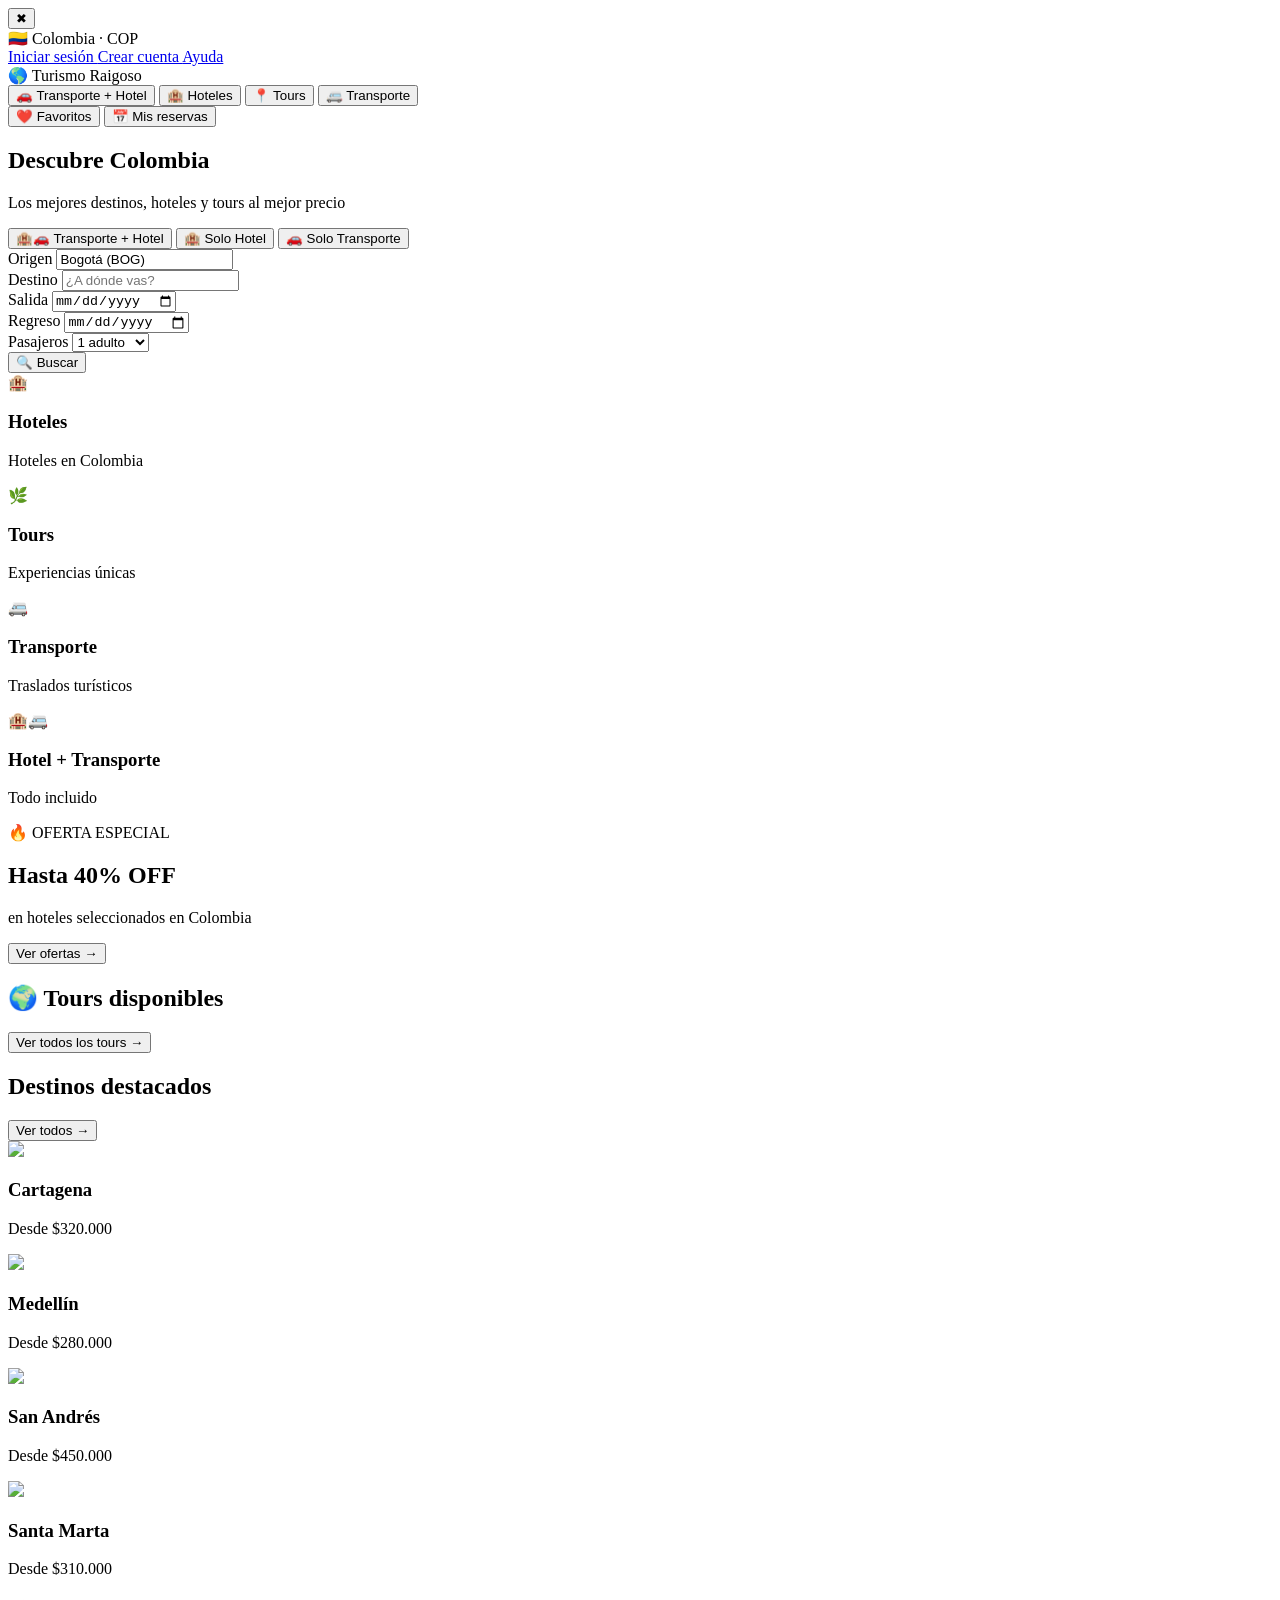
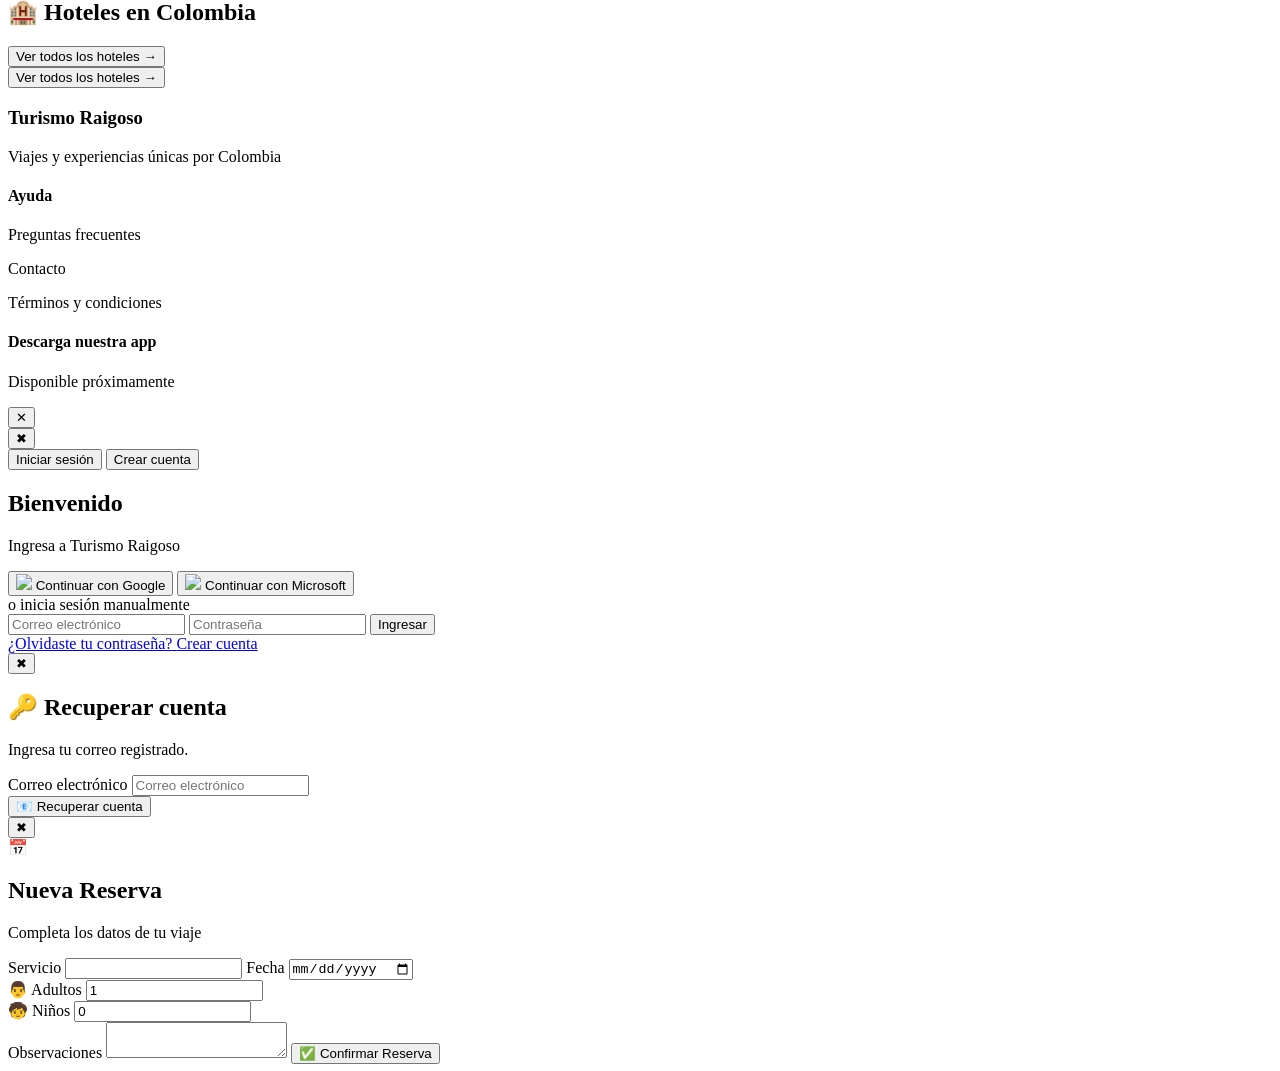
==== commit dd496cc6: "Agregar recuperación de contraseña" ====
--- a/backend/templates/index.html
+++ b/backend/templates/index.html
@@ -672,9 +672,9 @@
 
             <div class="auth-links">
 
-            <a 
+            <a
                 href="#"
-                onclick="abrirRecuperarCuenta()"
+                onclick="abrirRecuperacion()"
             >
                 ¿Olvidaste tu contraseña?
             </a>
@@ -704,7 +704,7 @@
 
         <button 
             class="close-auth"
-            onclick="cerrarRecuperarCuenta()"
+            onclick="cerrarRecuperacion()"
         >
             ✖
         </button>
@@ -723,20 +723,20 @@
                 Correo electrónico
             </label>
 
-            <input 
+            <input
                 type="email"
                 id="recoverEmail"
-                placeholder="correo@gmail.com"
+                placeholder="Correo electrónico"
             >
 
         </div>
 
-        <button 
-            class="main-auth-btn"
-            onclick="recuperarCuenta()"
-        >
-            Recuperar cuenta
-        </button>
+            <button
+                class="main-auth-btn"
+                onclick="recuperarCuenta()"
+            >
+                📧 Recuperar cuenta
+            </button>
 
     </div>
 
@@ -1191,5 +1191,7 @@
 });
 </script>
 
+
+
 </body>
 </html>
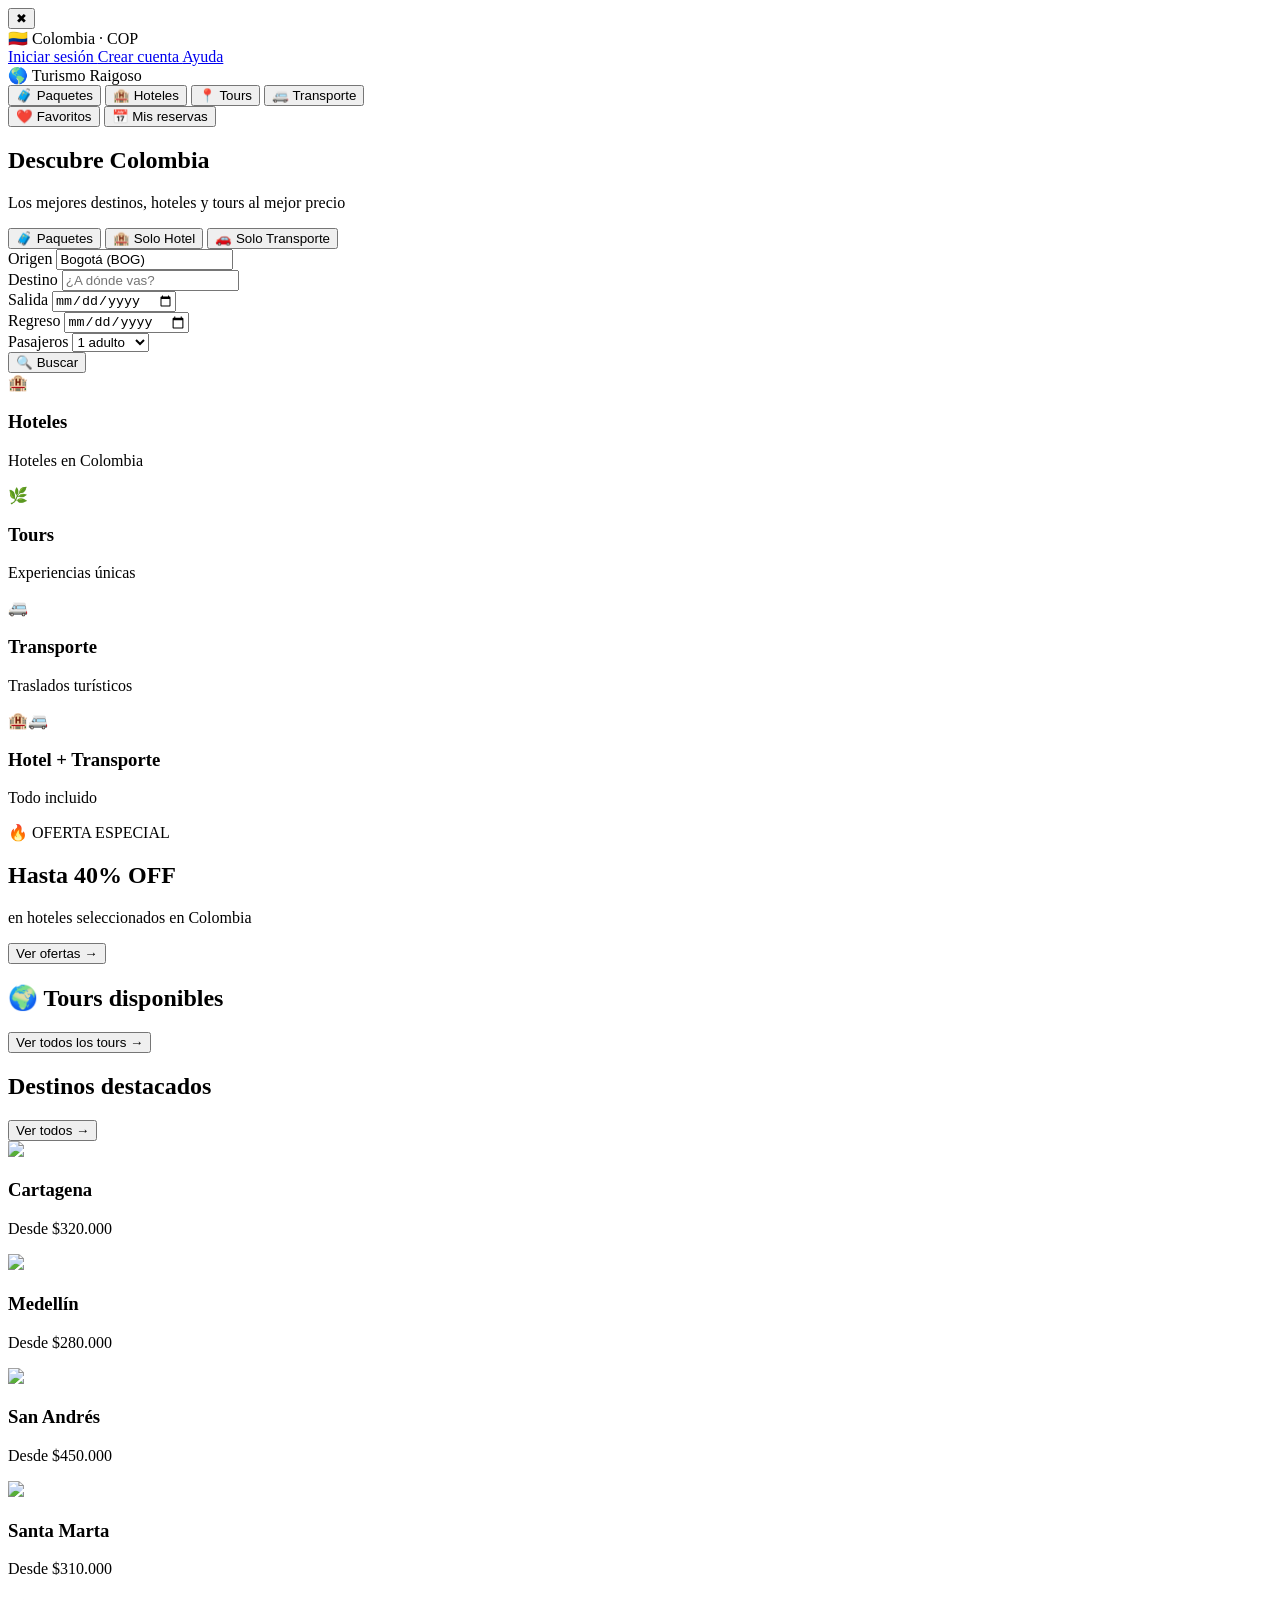
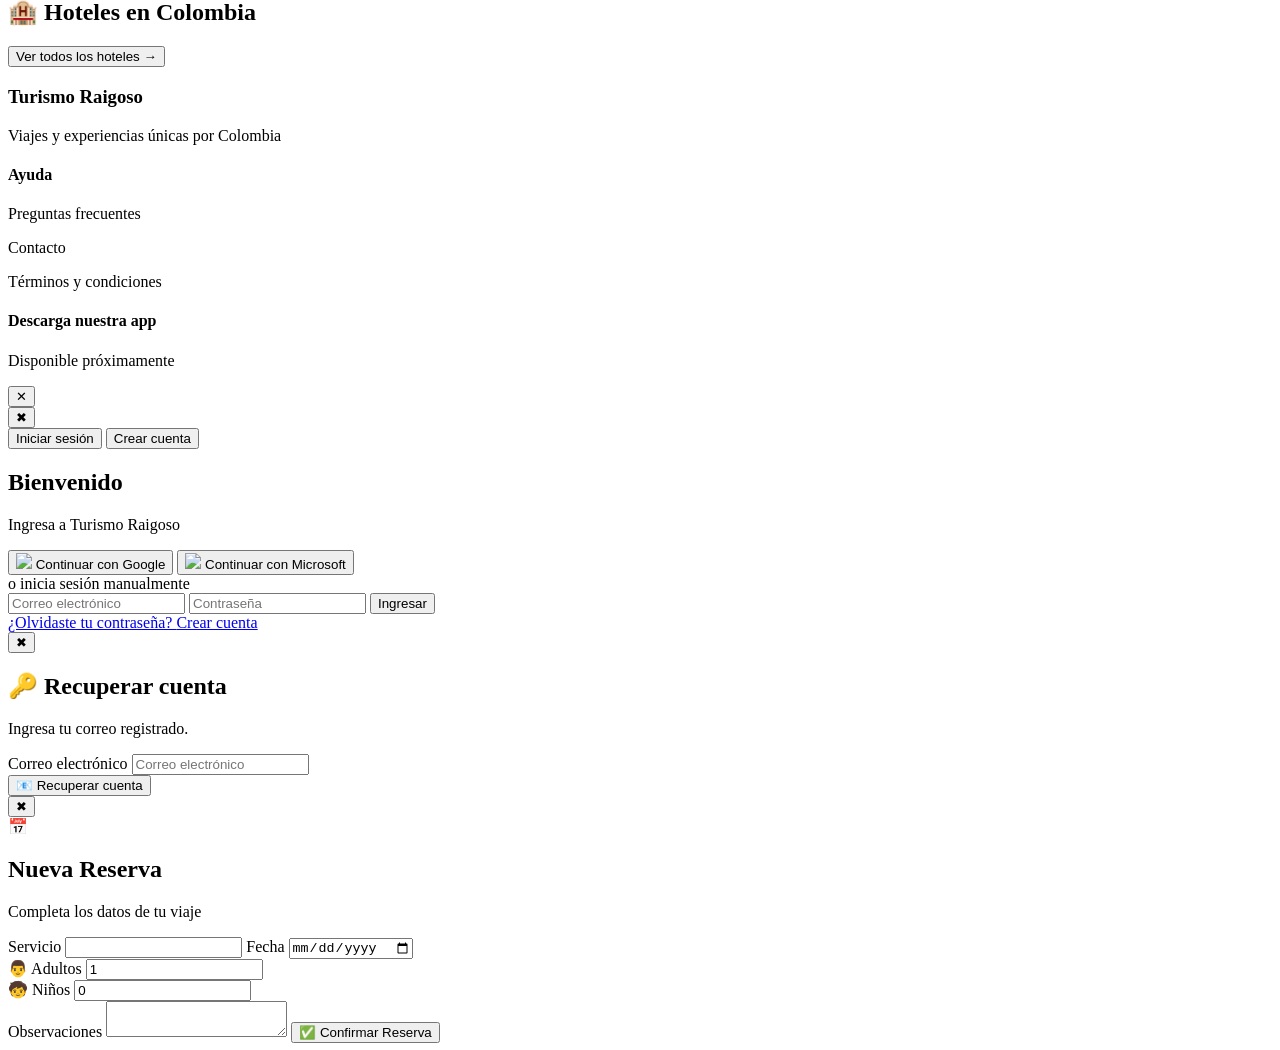
==== commit 36db8637: "Mejora buscador hoteles y paquetes" ====
--- a/backend/templates/index.html
+++ b/backend/templates/index.html
@@ -82,9 +82,8 @@
         </div>
 
         <div class="nav-links">
-
             <button class="nav-btn">
-                🚗 Transporte + Hotel
+            🧳 Paquetes
             </button>
 
             <button class="nav-btn">
@@ -100,9 +99,7 @@
 
             <button class="nav-btn">
                 🚐 Transporte
-            </button>
-
-        
+            </button>        
 
         </div>
 
@@ -133,21 +130,30 @@
     <!-- BUSCADOR -->
     <div class="search-box">
 
-        <div class="tabs">
-
-            <button class="tab">
-                🏨🚗 Transporte + Hotel
-            </button>
-
-            <button class="tab">
-                🏨 Solo Hotel
-            </button>
-
-            <button class="tab">
-                🚗 Solo Transporte
-            </button>
-
-        </div>
+    <div class="tabs">
+
+        <button
+            class="tab "
+            onclick="seleccionarTipo('paquete', this)"
+        >
+            🧳 Paquetes
+        </button>
+        
+        <button
+            class="tab"
+            onclick="seleccionarTipo('hotel', this)"
+        >
+            🏨 Solo Hotel
+        </button>
+
+        <button
+            class="tab"
+            onclick="seleccionarTipo('transporte', this)"
+        >
+            🚗 Solo Transporte
+        </button>
+
+    </div>
 
         <div class="search-grid">
 
@@ -449,7 +455,6 @@
 
         <button
             class="btn-ver-todos"
-            id="btnVerHoteles"
             onclick="mostrarTodosHoteles()"
         >
             Ver todos los hoteles →
@@ -461,18 +466,6 @@
         id="contenedorHoteles"
         class="cards-grid"
     ></div>
-
-    <div class="text-center">
-
-        <button
-            class="btn-ver-todos"
-            id="btnVerHoteles"
-            onclick="mostrarTodosHoteles()"
-        >
-            Ver todos los hoteles →
-        </button>
-
-    </div>
 
 </section>
 
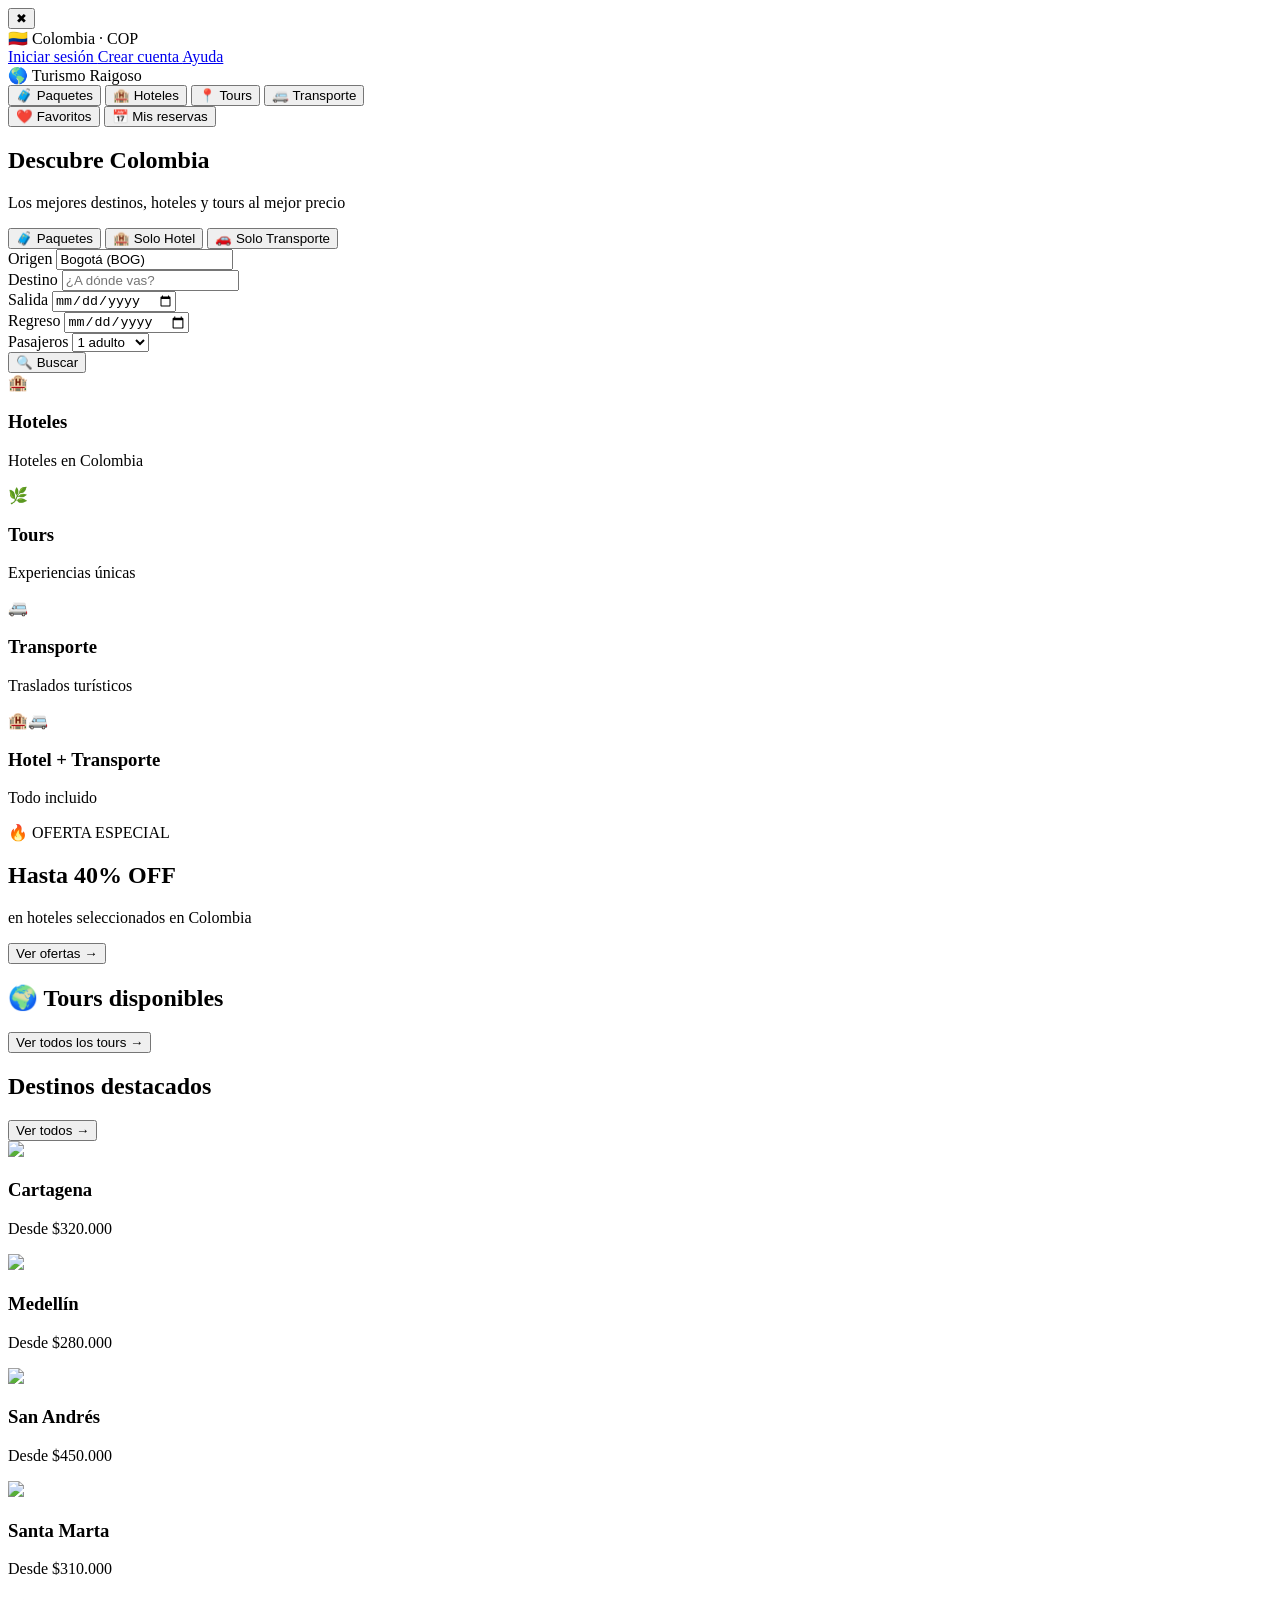
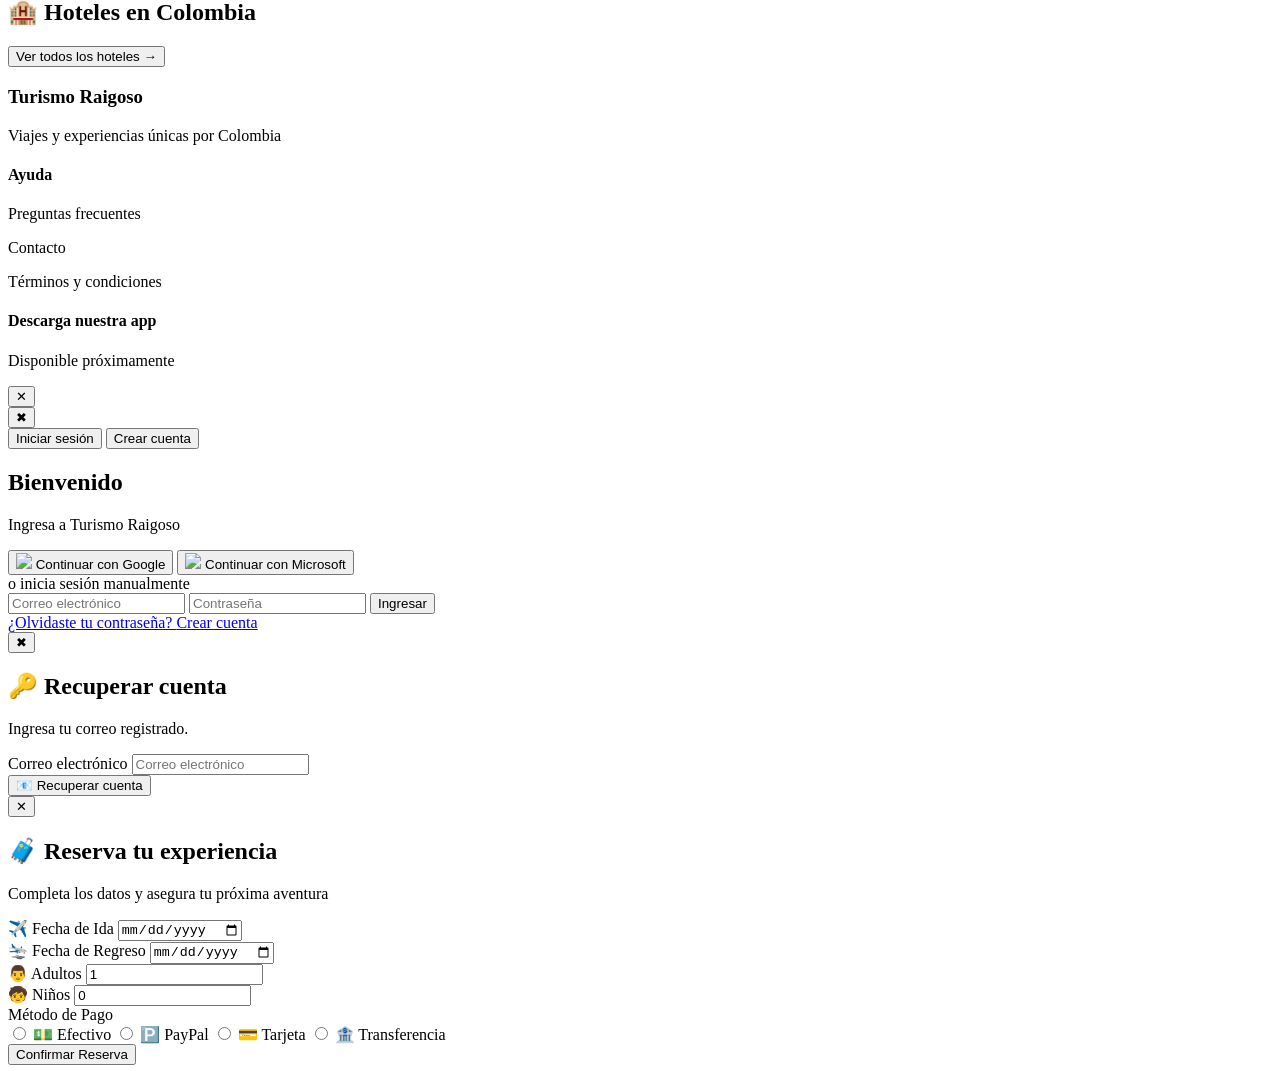
==== commit 89a6560f: "Ajustes generales" ====
--- a/backend/templates/index.html
+++ b/backend/templates/index.html
@@ -882,62 +882,59 @@
 
 <div id="reservaModal" class="auth-modal hidden">
 
-    <div class="reserva-box">
+    <div class="reserva-box premium">
 
         <button
             class="close-auth"
             onclick="cerrarReserva()"
         >
-            ✖
+            ✕
         </button>
 
-             <div class="reserva-header">
-
-            <div class="reserva-icon">
-                📅
-            </div>
+        <div class="reserva-banner">
 
             <div>
-
-                <h2>
-                    Nueva Reserva
-                </h2>
+                <h2>🧳 Reserva tu experiencia</h2>
 
                 <p>
-                    Completa los datos de tu viaje
+                    Completa los datos y asegura tu próxima aventura
                 </p>
 
             </div>
 
         </div>
 
-        <input
-            type="hidden"
-            id="reservaTipo"
-        >
-
-        <input
-            type="hidden"
-            id="reservaNombre"
-        >
-
-        <label>Servicio</label>
-
-        <input
-            id="reservaServicio"
-            readonly
-        >
-
-        <label>Fecha</label>
-
-        <input
-            type="date"
-            id="reservaFecha"
-        >
-
-       <div class="reserva-grid">
+        <div class="reserva-section">
+
+        <div class="reserva-grid">
 
             <div>
+
+                <label>✈️ Fecha de Ida</label>
+
+                <input
+                    type="date"
+                    id="reservaFecha"
+                >
+
+            </div>
+
+            <div>
+
+                <label>🛬 Fecha de Regreso</label>
+
+                <input
+                    type="date"
+                    id="reservaFechaRegreso"
+                >
+
+            </div>
+
+        </div>
+
+        <div class="reserva-grid">
+
+            <div class="card-cantidad">
 
                 <label>👨 Adultos</label>
 
@@ -950,7 +947,7 @@
 
             </div>
 
-            <div>
+            <div class="card-cantidad">
 
                 <label>🧒 Niños</label>
 
@@ -964,27 +961,58 @@
             </div>
 
         </div>
-
-        <label>Observaciones</label>
-
-        <textarea
-            id="reservaObs"
-        ></textarea>
+ </div>
+
+        <div class="reserva-section">
+
+            <label>Método de Pago</label>
+
+            <div class="payment-grid">
+
+                <label class="payment-card">
+                    <input type="radio" name="metodoPago" value="efectivo">
+                    💵
+                    <span>Efectivo</span>
+                </label>
+
+                <label class="payment-card">
+                    <input type="radio" name="metodoPago" value="paypal">
+                    🅿️
+                    <span>PayPal</span>
+                </label>
+
+                <label class="payment-card">
+                    <input type="radio" name="metodoPago" value="tarjeta">
+                    💳
+                    <span>Tarjeta</span>
+                </label>
+
+                <label class="payment-card">
+                    <input type="radio" name="metodoPago" value="transferencia">
+                    🏦
+                    <span>Transferencia</span>
+                </label>
+
+            </div>
+
+        </div>
 
         <button
-            class="btn-confirmar-reserva"
+            class="btn-confirmar-reserva premium-btn"
             onclick="confirmarReserva()"
         >
-            ✅ Confirmar Reserva
+            Confirmar Reserva
         </button>
-        
-    </div>
-
-</div> 
-
+
+    </div>
+
+</div>
 
 <script src="/static/app.js"></script>
+
+
 <script>
+
 // ── DATOS PÚBLICOS ──
 const DESTINOS = [
   { ciudad:"Cartagena", desc:"Ciudad amurallada y playas del Caribe", precio:320000, img:"https://images.unsplash.com/photo-1583329507640-3a8af4d3527c?w=500&q=80", estrellas:5 },
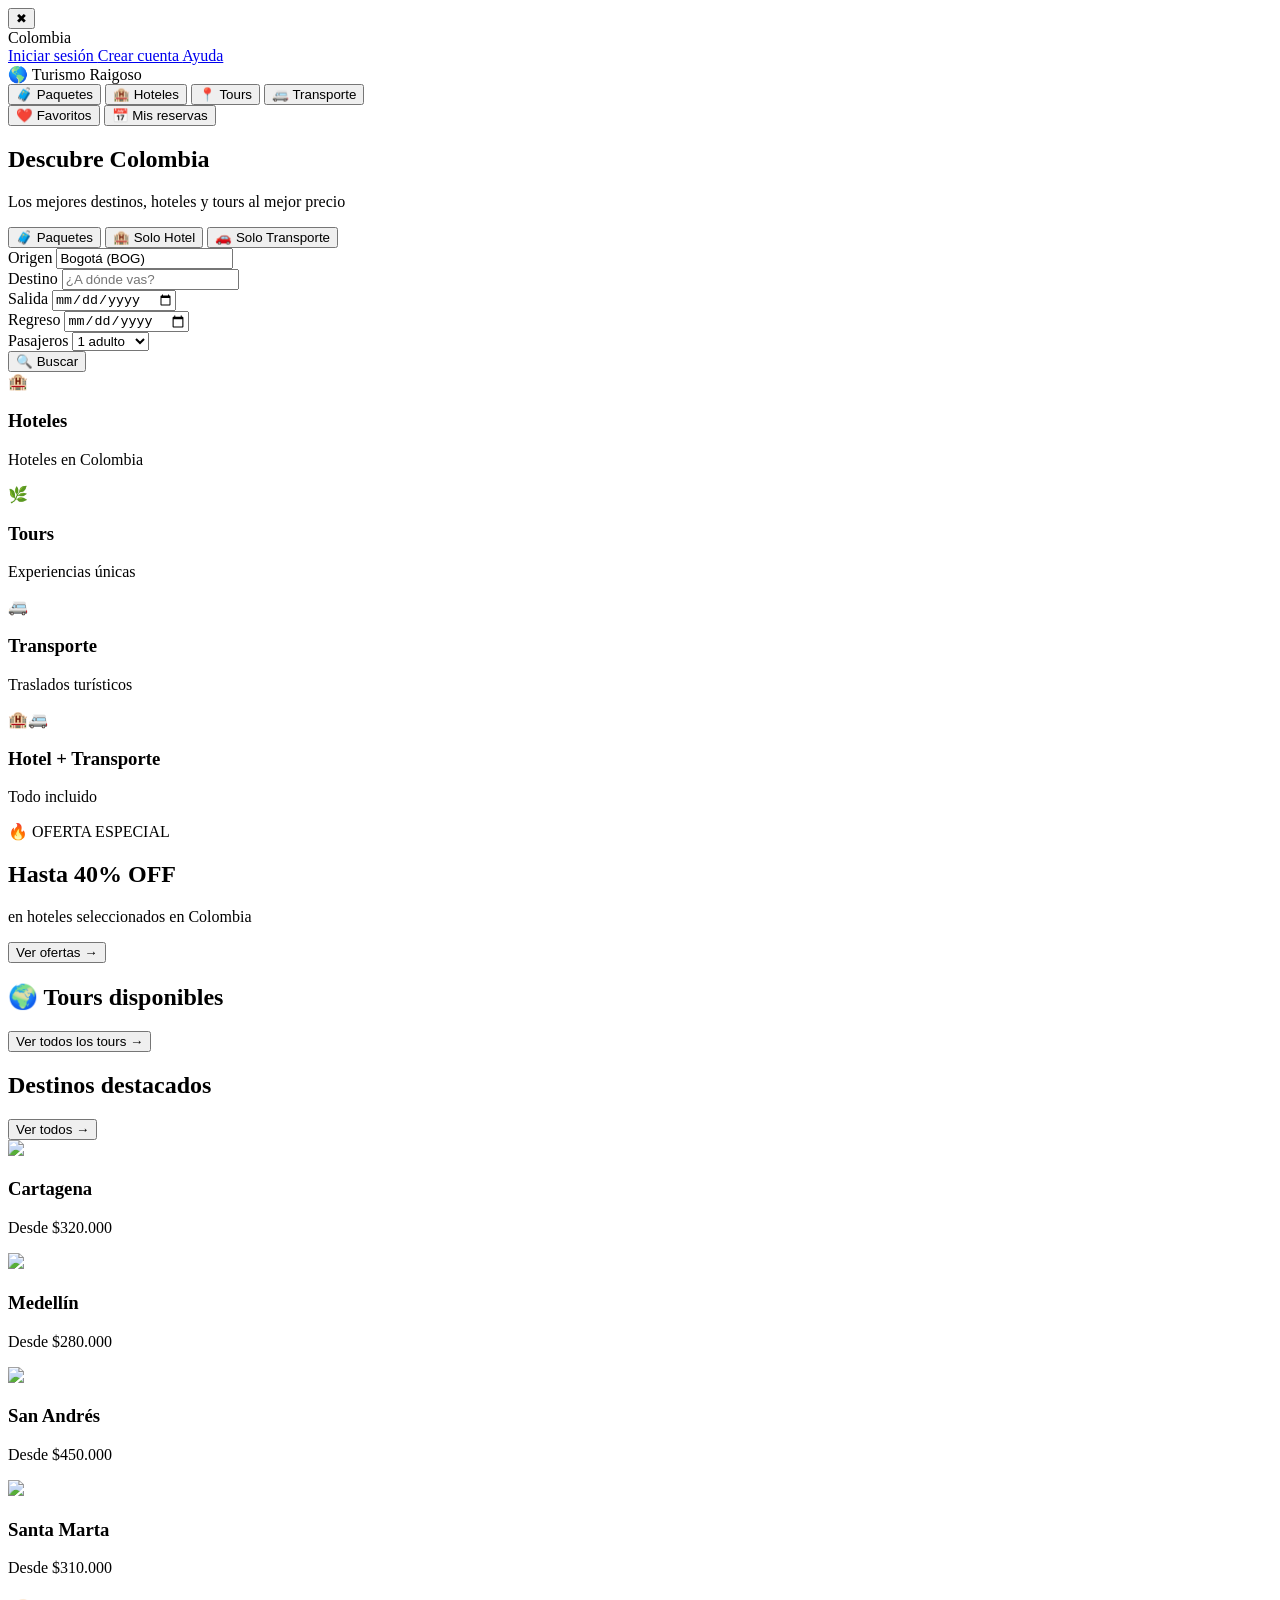
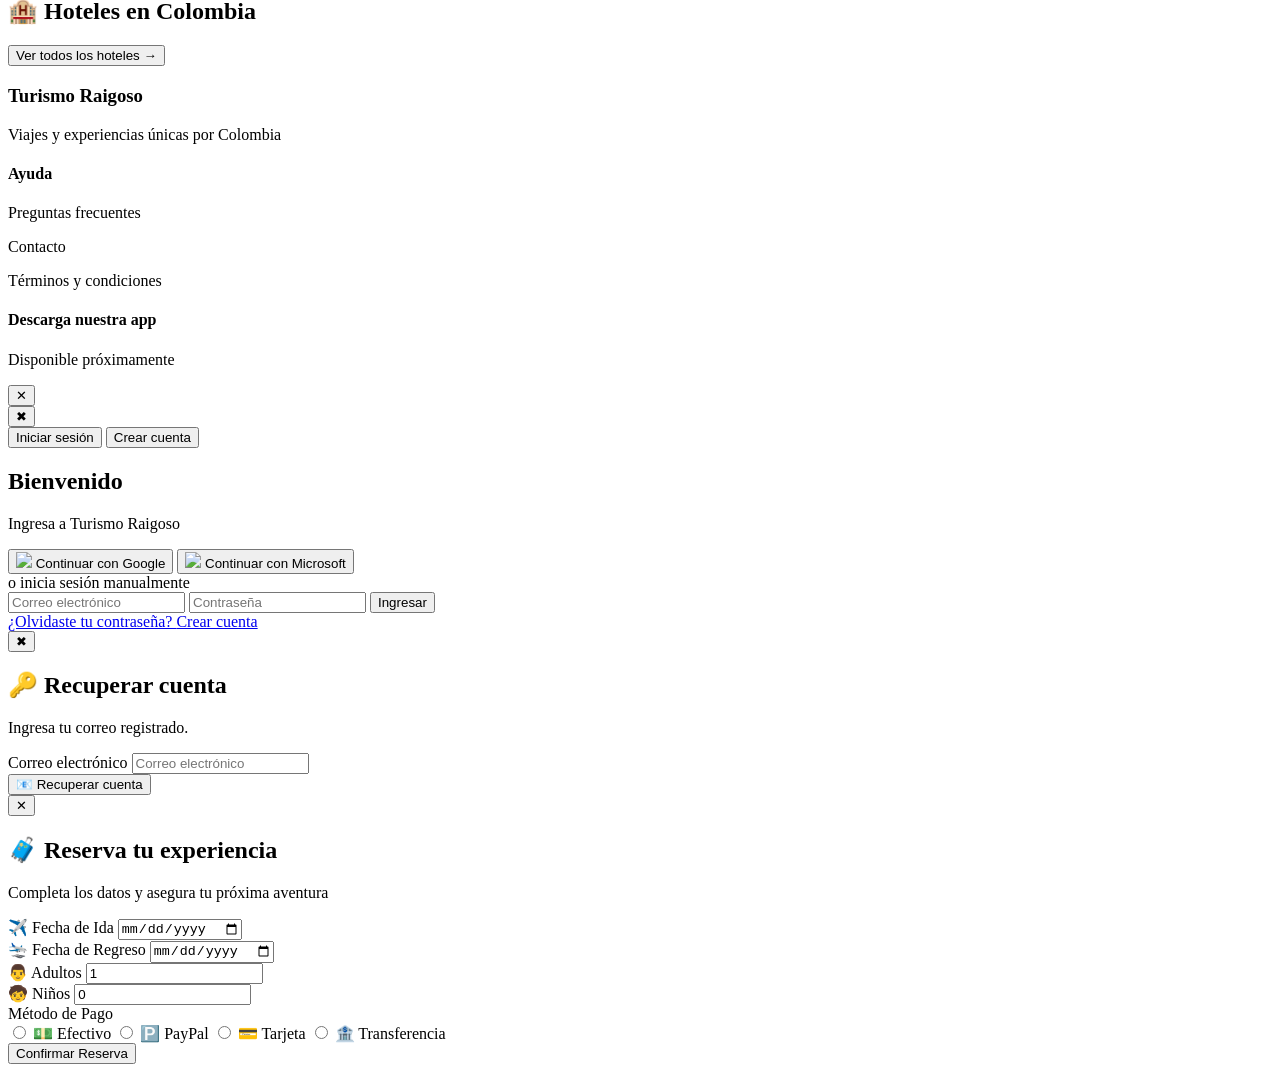
==== commit dc370dec: "Ajustes base de datos" ====
--- a/backend/templates/index.html
+++ b/backend/templates/index.html
@@ -51,7 +51,7 @@
     <div class="topbar">
 
         <div class="top-left">
-            🇨🇴 Colombia · COP
+             Colombia 
         </div>
 
         <div class="top-right" id="topRightNav">
